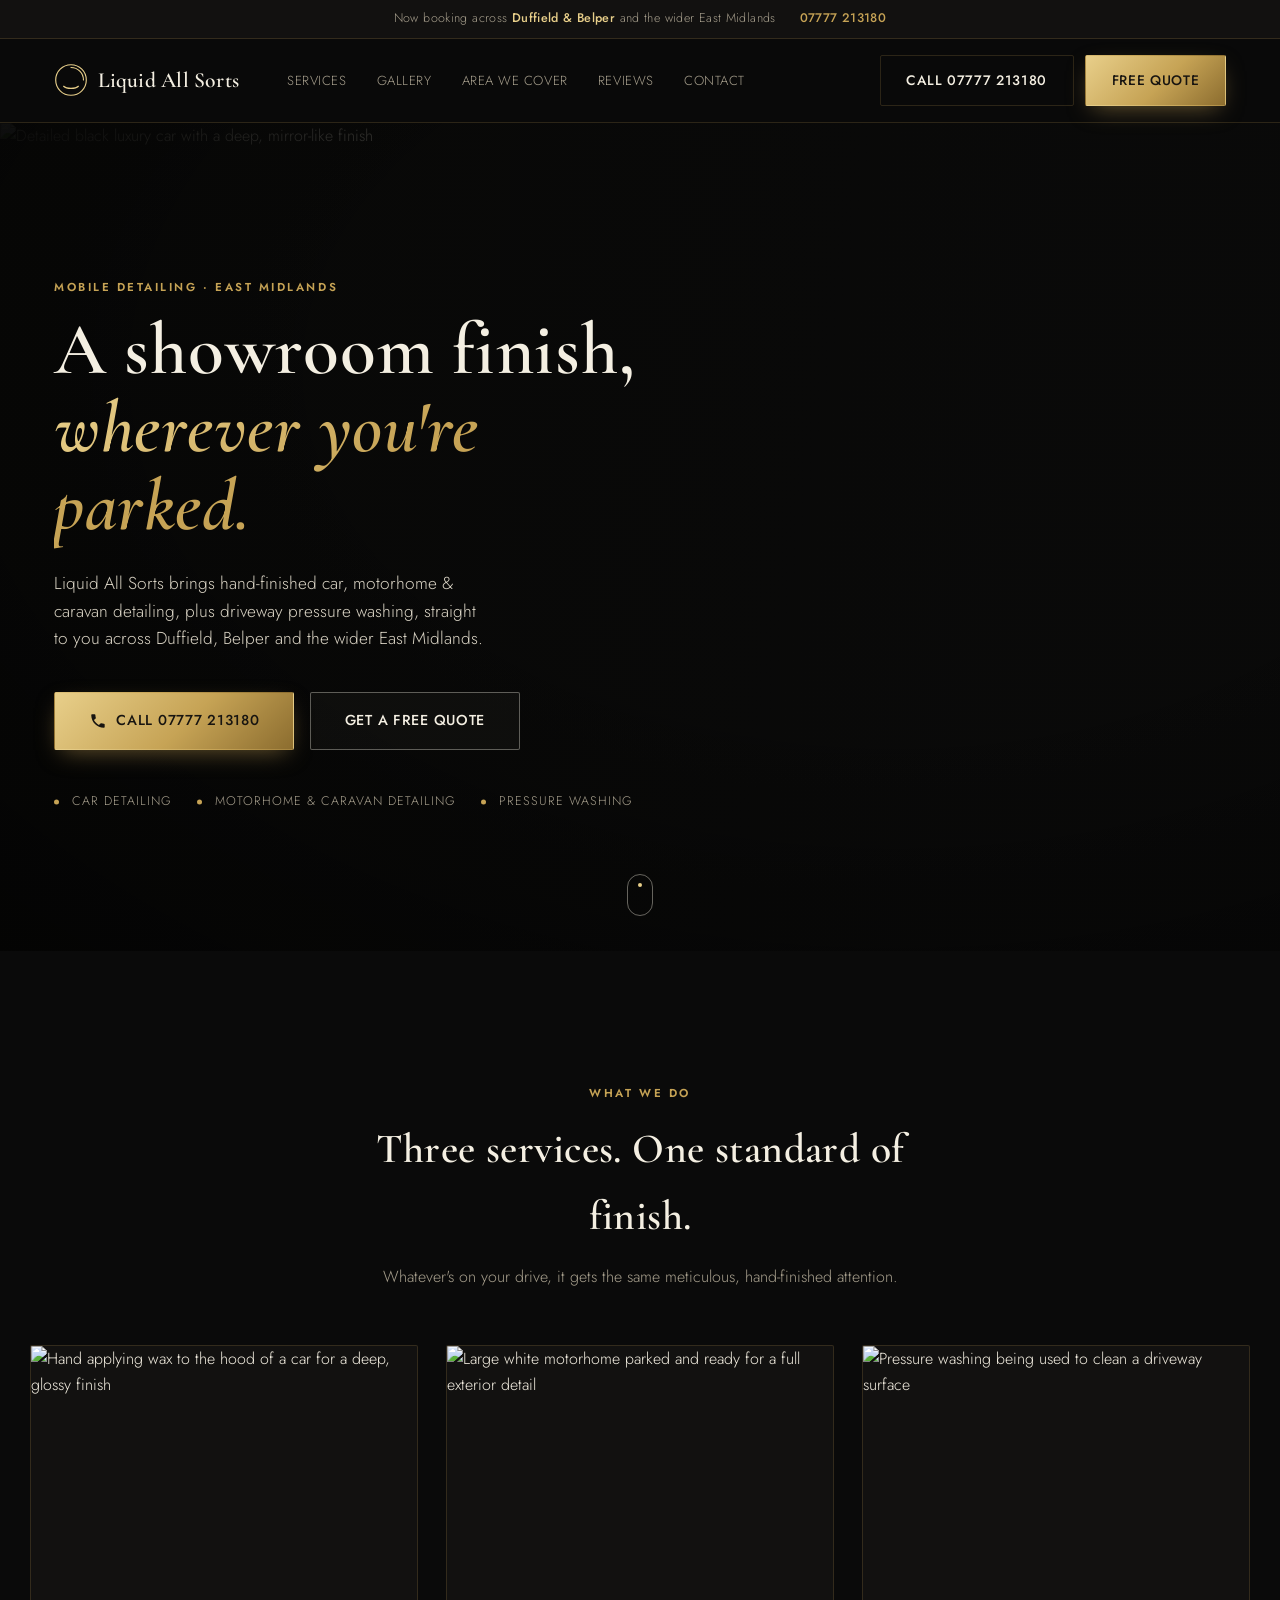
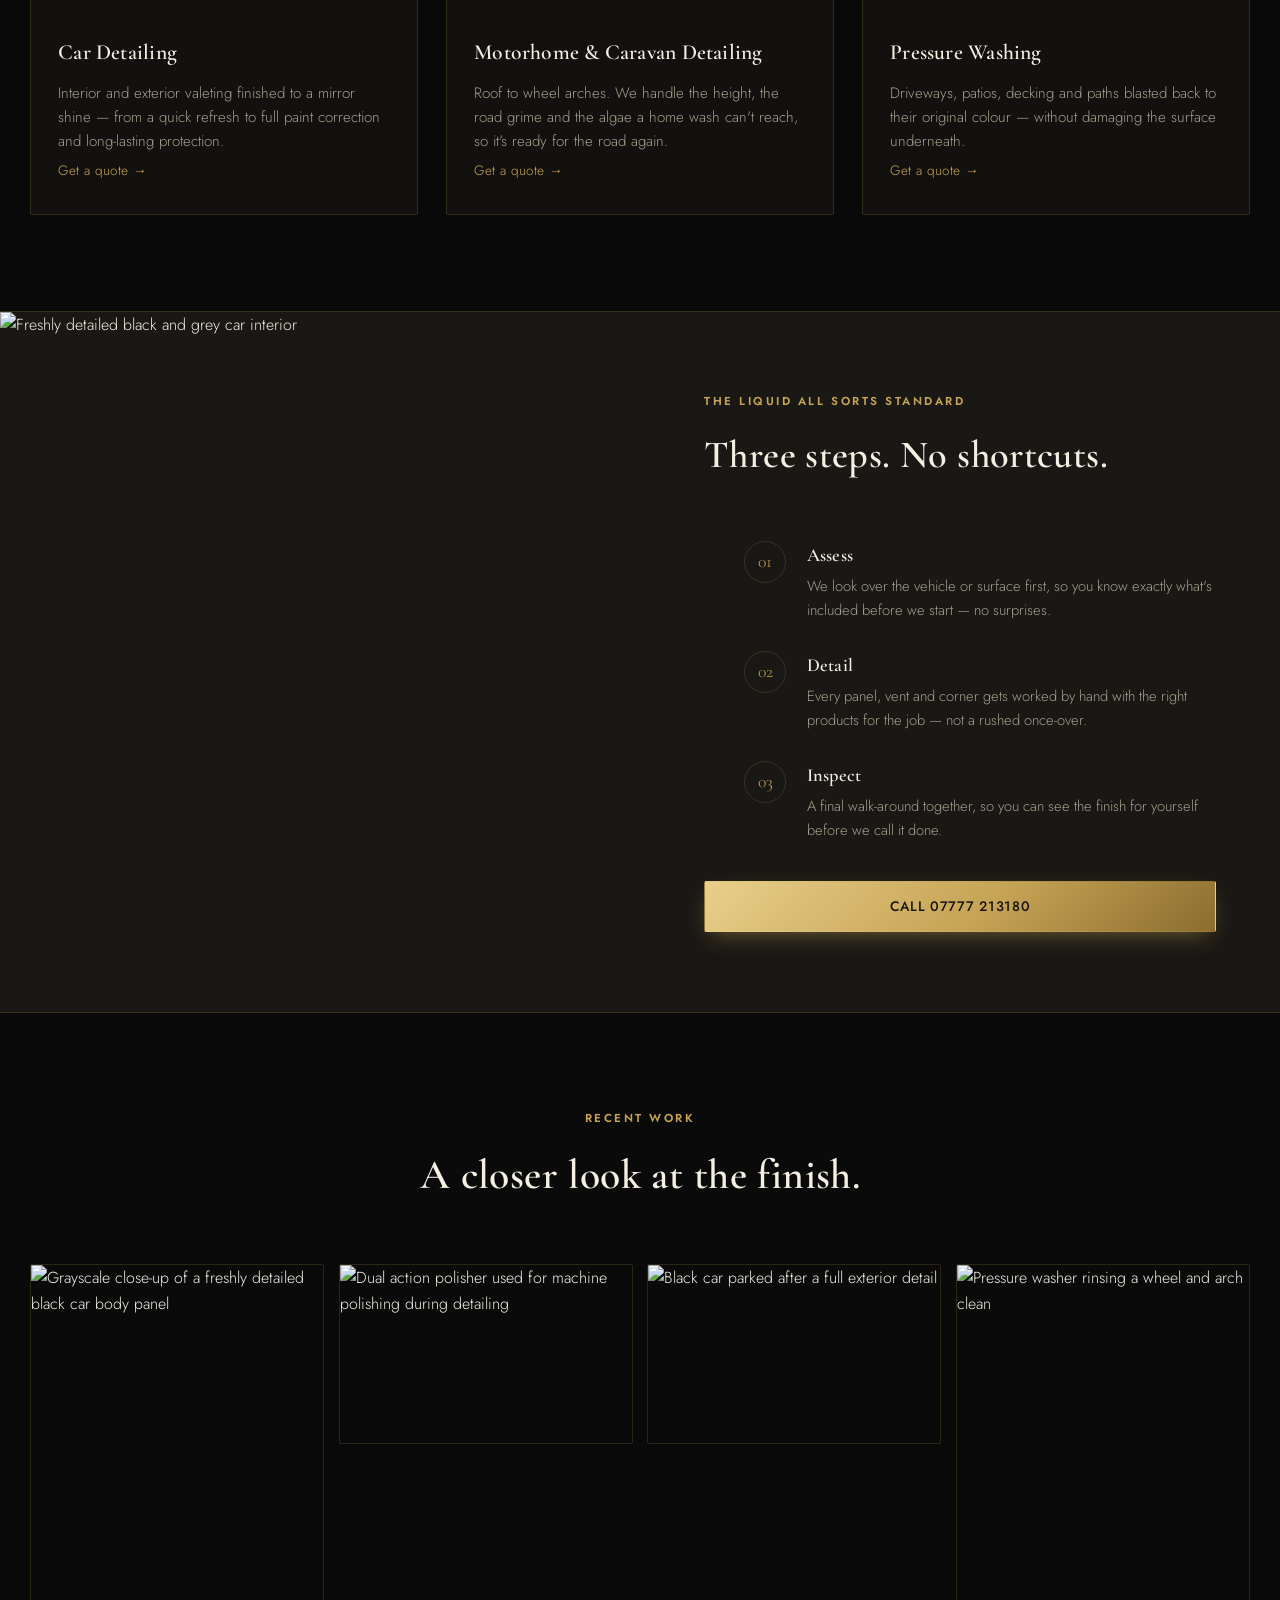
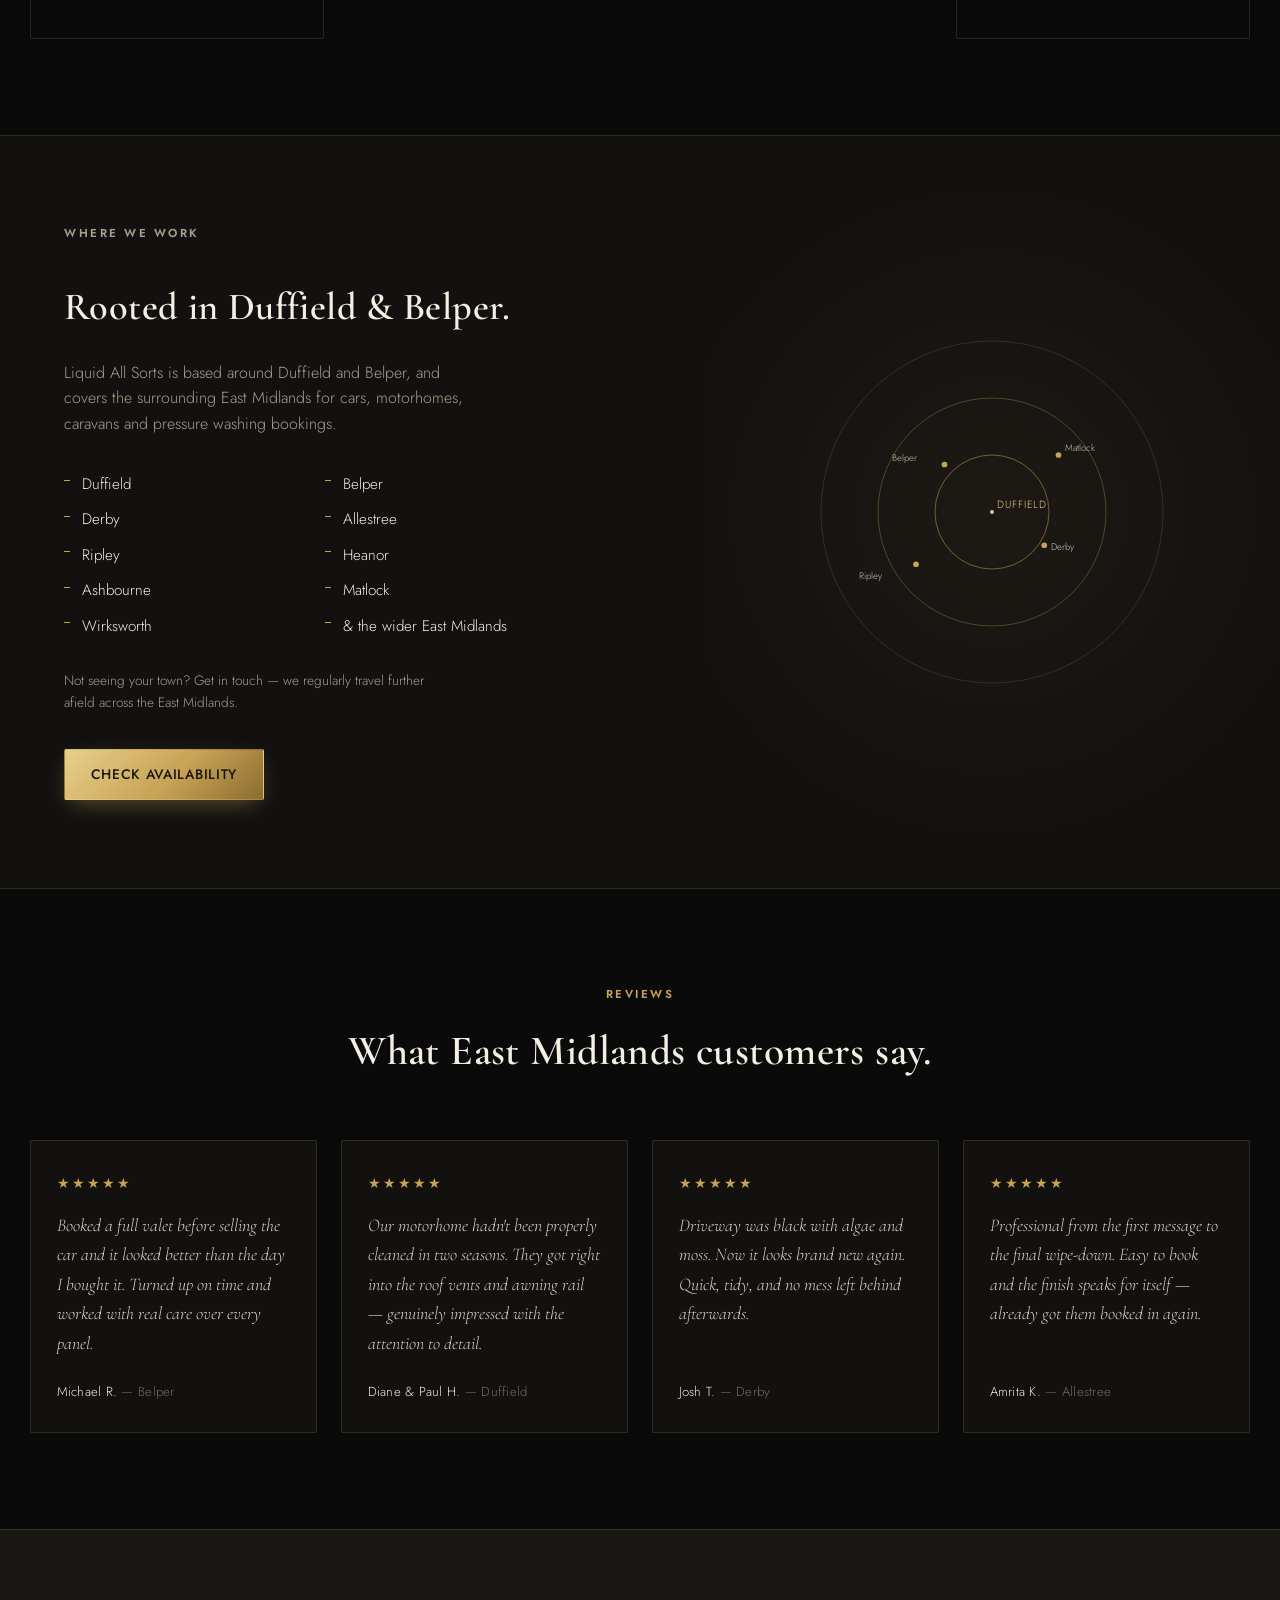
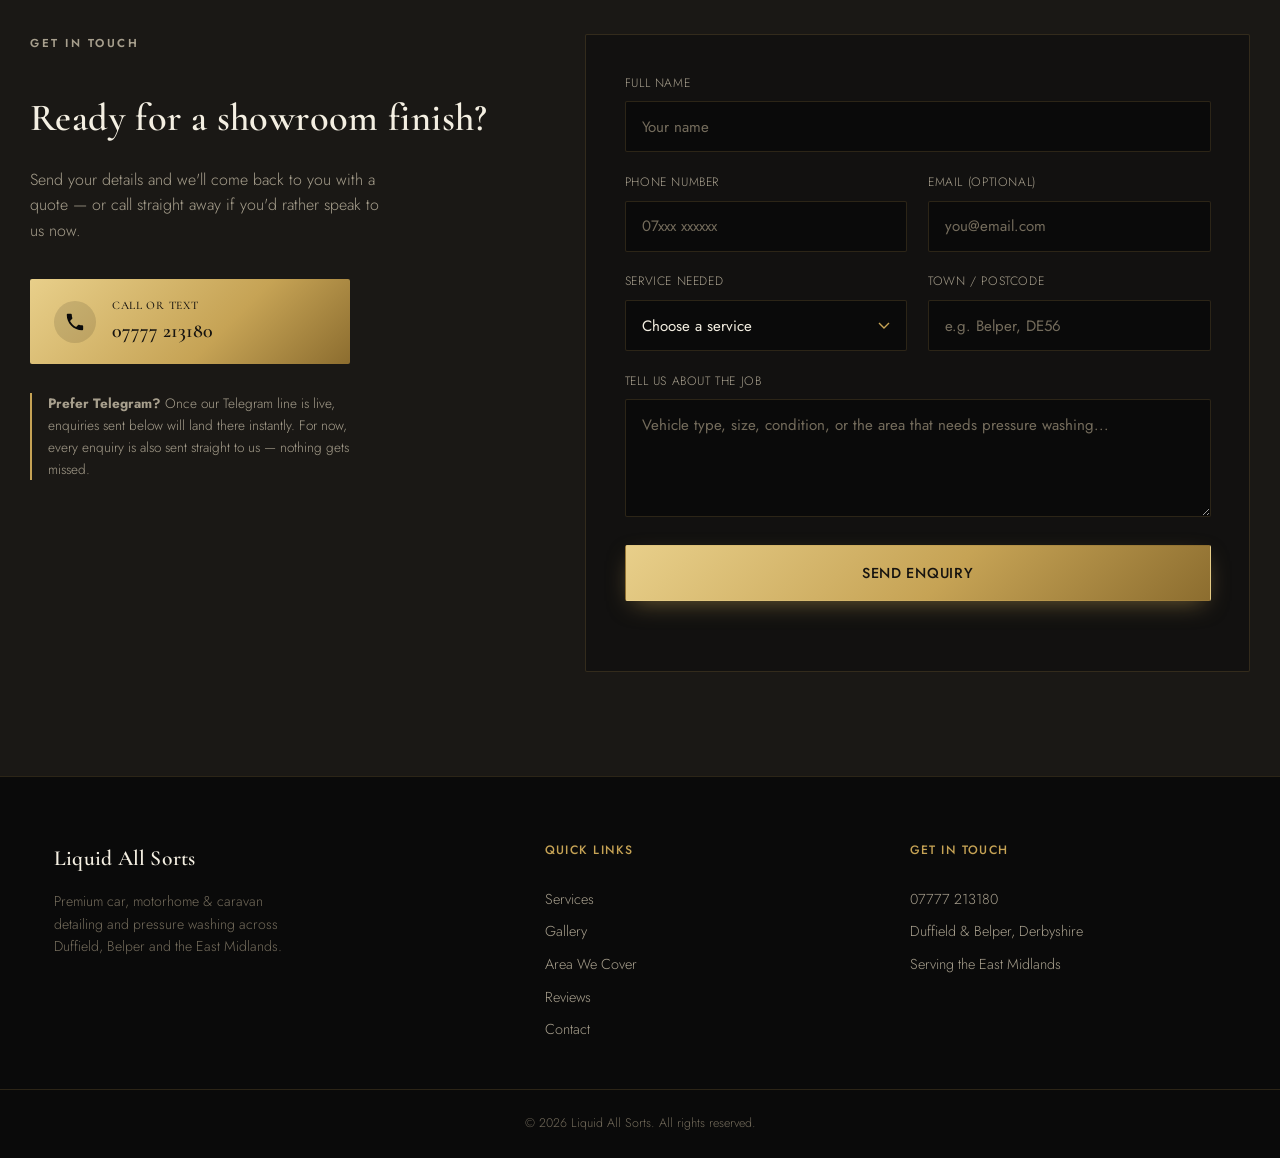
==== liquid-all-sorts/index.html @ d4215a3e "Initial site" ====
<!DOCTYPE html>
<html lang="en-GB">
<head>
<meta charset="UTF-8">
<meta name="viewport" content="width=device-width, initial-scale=1.0">
<title>Liquid All Sorts | Premium Car, Motorhome &amp; Caravan Detailing — East Midlands</title>
<meta name="description" content="Liquid All Sorts delivers premium car detailing, motorhome &amp; caravan valeting and pressure washing across Duffield, Belper and the East Midlands. Call 07777 213180 for a free quote.">
<link rel="icon" href="data:image/svg+xml,%3Csvg xmlns='http://www.w3.org/2000/svg' viewBox='0 0 100 100'%3E%3Ccircle cx='50' cy='50' r='46' fill='%230a0a0a' stroke='%23c6a355' stroke-width='4'/%3E%3Ctext x='50' y='66' font-size='54' text-anchor='middle' fill='%23c6a355' font-family='Georgia,serif'%3EL%3C/text%3E%3C/svg%3E">
<link rel="preconnect" href="https://fonts.googleapis.com">
<link rel="preconnect" href="https://fonts.gstatic.com" crossorigin>
<link href="https://fonts.googleapis.com/css2?family=Cormorant+Garamond:ital,wght@0,500;0,600;1,500;1,600&family=Jost:wght@300;400;500;600;700&display=swap" rel="stylesheet">
<link rel="stylesheet" href="css/styles.css">
</head>
<body>

<!-- ============ ANNOUNCEMENT BAR ============ -->
<div class="topbar">
  <p>Now booking across <strong>Duffield &amp; Belper</strong> and the wider East Midlands</p>
  <a href="tel:+447777213180" class="topbar__phone">07777 213180</a>
</div>

<!-- ============ HEADER ============ -->
<header class="site-header" id="top">
  <div class="site-header__inner">
    <a href="#top" class="logo">
      <span class="logo__mark" aria-hidden="true">
        <svg viewBox="0 0 60 60" fill="none" xmlns="http://www.w3.org/2000/svg">
          <circle cx="30" cy="30" r="27" stroke="url(#g1)" stroke-width="2"/>
          <path d="M30 8 A22 22 0 0 1 52 30" stroke="url(#g1)" stroke-width="2" stroke-linecap="round"/>
          <path d="M17 41 C22 46, 38 46, 43 41" stroke="url(#g1)" stroke-width="2" stroke-linecap="round"/>
          <defs>
            <linearGradient id="g1" x1="0" y1="0" x2="60" y2="60">
              <stop offset="0" stop-color="#e8cf8a"/>
              <stop offset="1" stop-color="#8c6d2f"/>
            </linearGradient>
          </defs>
        </svg>
      </span>
      <span class="logo__text">Liquid All Sorts</span>
    </a>

    <nav class="nav" id="nav">
      <a href="#services">Services</a>
      <a href="#gallery">Gallery</a>
      <a href="#area">Area We Cover</a>
      <a href="#reviews">Reviews</a>
      <a href="#contact">Contact</a>
    </nav>

    <div class="header-cta">
      <a href="tel:+447777213180" class="btn btn--ghost">Call 07777 213180</a>
      <a href="#contact" class="btn btn--gold">Free Quote</a>
    </div>

    <button class="nav-toggle" id="navToggle" aria-label="Toggle menu" aria-expanded="false">
      <span></span><span></span><span></span>
    </button>
  </div>
</header>

<!-- ============ HERO ============ -->
<section class="hero">
  <div class="hero__media">
    <img src="https://images.unsplash.com/photo-1554294314-80a5fb7e6bd5?auto=format&fit=crop&w=2000&q=80" alt="Detailed black luxury car with a deep, mirror-like finish" loading="eager">
    <div class="hero__scrim"></div>
    <div class="hero__vignette"></div>
  </div>

  <div class="hero__content">
    <p class="eyebrow">Mobile Detailing &middot; East Midlands</p>
    <h1 class="hero__title">A showroom finish,<br><em>wherever you're parked.</em></h1>
    <p class="hero__sub">Liquid All Sorts brings hand-finished car, motorhome &amp; caravan detailing, plus driveway pressure washing, straight to you across Duffield, Belper and the wider East Midlands.</p>
    <div class="hero__cta">
      <a href="tel:+447777213180" class="btn btn--gold btn--lg">
        <svg width="18" height="18" viewBox="0 0 24 24" fill="none" xmlns="http://www.w3.org/2000/svg"><path d="M6.6 10.8c1.4 2.8 3.8 5.1 6.6 6.6l2.2-2.2c.3-.3.7-.4 1-.2 1.1.4 2.3.6 3.5.6.6 0 1 .4 1 1V20c0 .6-.4 1-1 1C10.6 21 3 13.4 3 4c0-.6.4-1 1-1h3.5c.6 0 1 .4 1 1 0 1.2.2 2.4.6 3.5.1.4 0 .8-.2 1L6.6 10.8z" fill="currentColor"/></svg>
        Call 07777 213180
      </a>
      <a href="#contact" class="btn btn--outline btn--lg">Get a Free Quote</a>
    </div>
    <ul class="hero__services">
      <li>Car Detailing</li>
      <li>Motorhome &amp; Caravan Detailing</li>
      <li>Pressure Washing</li>
    </ul>
  </div>

  <a href="#services" class="scroll-cue" aria-label="Scroll to services">
    <span></span>
  </a>
</section>

<!-- ============ SIGNATURE SWIRL DIVIDER ============ -->
<div class="swirl-divider" aria-hidden="true">
  <svg viewBox="0 0 1200 40" preserveAspectRatio="none" xmlns="http://www.w3.org/2000/svg">
    <path d="M0 20 Q 150 0, 300 20 T 600 20 T 900 20 T 1200 20" stroke="url(#swirlGrad)" stroke-width="1" fill="none"/>
    <defs>
      <linearGradient id="swirlGrad" x1="0" y1="0" x2="1200" y2="0">
        <stop offset="0" stop-color="#c6a355" stop-opacity="0"/>
        <stop offset="0.5" stop-color="#c6a355" stop-opacity="0.8"/>
        <stop offset="1" stop-color="#c6a355" stop-opacity="0"/>
      </linearGradient>
    </defs>
  </svg>
</div>

<!-- ============ SERVICES ============ -->
<section class="services" id="services">
  <div class="section-head">
    <p class="eyebrow">What We Do</p>
    <h2>Three services. One standard of finish.</h2>
    <p class="section-head__sub">Whatever's on your drive, it gets the same meticulous, hand-finished attention.</p>
  </div>

  <div class="services__grid">

    <article class="service-card">
      <div class="service-card__media">
        <img src="https://images.unsplash.com/photo-1632823469850-2f77dd9c7f93?auto=format&fit=crop&w=1200&q=80" alt="Hand applying wax to the hood of a car for a deep, glossy finish">
      </div>
      <div class="service-card__body">
        <span class="service-card__icon" aria-hidden="true">
          <svg viewBox="0 0 40 40" fill="none"><circle cx="20" cy="20" r="17" stroke="#c6a355" stroke-width="1.4"/><path d="M20 8v6M20 26v6M8 20h6M26 20h6" stroke="#c6a355" stroke-width="1.4" stroke-linecap="round"/></svg>
        </span>
        <h3>Car Detailing</h3>
        <p>Interior and exterior valeting finished to a mirror shine — from a quick refresh to full paint correction and long-lasting protection.</p>
        <a href="#contact" class="text-link">Get a quote &rarr;</a>
      </div>
    </article>

    <article class="service-card">
      <div class="service-card__media">
        <img src="https://images.unsplash.com/photo-1513311068348-19c8fbdc0bb6?auto=format&fit=crop&w=1200&q=80" alt="Large white motorhome parked and ready for a full exterior detail">
      </div>
      <div class="service-card__body">
        <span class="service-card__icon" aria-hidden="true">
          <svg viewBox="0 0 40 40" fill="none"><rect x="6" y="14" width="28" height="14" rx="2" stroke="#c6a355" stroke-width="1.4"/><circle cx="13" cy="30" r="2.4" stroke="#c6a355" stroke-width="1.4"/><circle cx="27" cy="30" r="2.4" stroke="#c6a355" stroke-width="1.4"/></svg>
        </span>
        <h3>Motorhome &amp; Caravan Detailing</h3>
        <p>Roof to wheel arches. We handle the height, the road grime and the algae a home wash can't reach, so it's ready for the road again.</p>
        <a href="#contact" class="text-link">Get a quote &rarr;</a>
      </div>
    </article>

    <article class="service-card">
      <div class="service-card__media">
        <img src="https://images.unsplash.com/photo-1718152521364-b9655b8a7926?auto=format&fit=crop&w=1200&q=80" alt="Pressure washing being used to clean a driveway surface">
      </div>
      <div class="service-card__body">
        <span class="service-card__icon" aria-hidden="true">
          <svg viewBox="0 0 40 40" fill="none"><path d="M20 6c5 7 9 12 9 17a9 9 0 1 1-18 0c0-5 4-10 9-17z" stroke="#c6a355" stroke-width="1.4"/></svg>
        </span>
        <h3>Pressure Washing</h3>
        <p>Driveways, patios, decking and paths blasted back to their original colour — without damaging the surface underneath.</p>
        <a href="#contact" class="text-link">Get a quote &rarr;</a>
      </div>
    </article>

  </div>
</section>

<!-- ============ THE STANDARD (PROCESS) ============ -->
<section class="standard">
  <div class="standard__media">
    <img src="https://images.unsplash.com/photo-1605437241278-c1806d14a4d9?auto=format&fit=crop&w=1600&q=80" alt="Freshly detailed black and grey car interior">
  </div>
  <div class="standard__content">
    <p class="eyebrow">The Liquid All Sorts Standard</p>
    <h2>Three steps. No shortcuts.</h2>

    <ol class="standard__steps">
      <li>
        <span class="standard__num">01</span>
        <div>
          <h3>Assess</h3>
          <p>We look over the vehicle or surface first, so you know exactly what's included before we start — no surprises.</p>
        </div>
      </li>
      <li>
        <span class="standard__num">02</span>
        <div>
          <h3>Detail</h3>
          <p>Every panel, vent and corner gets worked by hand with the right products for the job — not a rushed once-over.</p>
        </div>
      </li>
      <li>
        <span class="standard__num">03</span>
        <div>
          <h3>Inspect</h3>
          <p>A final walk-around together, so you can see the finish for yourself before we call it done.</p>
        </div>
      </li>
    </ol>

    <a href="tel:+447777213180" class="btn btn--gold">Call 07777 213180</a>
  </div>
</section>

<!-- ============ GALLERY ============ -->
<section class="gallery" id="gallery">
  <div class="section-head section-head--light">
    <p class="eyebrow">Recent Work</p>
    <h2>A closer look at the finish.</h2>
  </div>

  <div class="gallery__grid">
    <div class="gallery__item gallery__item--tall">
      <img src="https://images.unsplash.com/photo-1520340356584-f9917d1eea6f?auto=format&fit=crop&w=1200&q=80" alt="Grayscale close-up of a freshly detailed black car body panel">
    </div>
    <div class="gallery__item">
      <img src="https://images.unsplash.com/photo-1620584898989-d39f7f9ed1b7?auto=format&fit=crop&w=1200&q=80" alt="Dual action polisher used for machine polishing during detailing">
    </div>
    <div class="gallery__item">
      <img src="https://images.unsplash.com/photo-1567808291548-fc3ee04dbcf0?auto=format&fit=crop&w=1200&q=80" alt="Black car parked after a full exterior detail">
    </div>
    <div class="gallery__item gallery__item--tall">
      <img src="https://images.unsplash.com/photo-1782235869433-6eee6d9d618b?auto=format&fit=crop&w=1200&q=80" alt="Pressure washer rinsing a wheel and arch clean">
    </div>
  </div>
</section>

<!-- ============ AREA WE COVER ============ -->
<section class="area" id="area">
  <div class="area__content">
    <p class="eyebrow">Where We Work</p>
    <h2>Rooted in Duffield &amp; Belper.</h2>
    <p>Liquid All Sorts is based around Duffield and Belper, and covers the surrounding East Midlands for cars, motorhomes, caravans and pressure washing bookings.</p>

    <ul class="area__list">
      <li>Duffield</li>
      <li>Belper</li>
      <li>Derby</li>
      <li>Allestree</li>
      <li>Ripley</li>
      <li>Heanor</li>
      <li>Ashbourne</li>
      <li>Matlock</li>
      <li>Wirksworth</li>
      <li>&amp; the wider East Midlands</li>
    </ul>

    <p class="area__note">Not seeing your town? Get in touch — we regularly travel further afield across the East Midlands.</p>
    <a href="#contact" class="btn btn--gold">Check availability</a>
  </div>
  <div class="area__map" aria-hidden="true">
    <svg viewBox="0 0 400 400" xmlns="http://www.w3.org/2000/svg">
      <circle cx="200" cy="200" r="2" fill="#e8cf8a"/>
      <circle cx="200" cy="200" r="60" stroke="#c6a355" stroke-width="1" fill="none" opacity="0.55"/>
      <circle cx="200" cy="200" r="120" stroke="#c6a355" stroke-width="1" fill="none" opacity="0.35"/>
      <circle cx="200" cy="200" r="180" stroke="#c6a355" stroke-width="1" fill="none" opacity="0.18"/>
      <text x="205" y="196" fill="#e8cf8a" font-family="Jost, sans-serif" font-size="11" letter-spacing="1">DUFFIELD</text>
      <circle cx="150" cy="150" r="3" fill="#c6a355"/>
      <text x="95" y="146" fill="#c9c2ae" font-family="Jost, sans-serif" font-size="10">Belper</text>
      <circle cx="255" cy="235" r="3" fill="#c6a355"/>
      <text x="262" y="240" fill="#c9c2ae" font-family="Jost, sans-serif" font-size="10">Derby</text>
      <circle cx="120" cy="255" r="3" fill="#c6a355"/>
      <text x="60" y="270" fill="#c9c2ae" font-family="Jost, sans-serif" font-size="10">Ripley</text>
      <circle cx="270" cy="140" r="3" fill="#c6a355"/>
      <text x="277" y="136" fill="#c9c2ae" font-family="Jost, sans-serif" font-size="10">Matlock</text>
    </svg>
  </div>
</section>

<!-- ============ TESTIMONIALS ============ -->
<section class="reviews" id="reviews">
  <div class="section-head">
    <p class="eyebrow">Reviews</p>
    <h2>What East Midlands customers say.</h2>
  </div>

  <div class="reviews__grid">
    <figure class="review-card">
      <div class="review-card__stars" aria-label="5 out of 5 stars">★★★★★</div>
      <blockquote>Booked a full valet before selling the car and it looked better than the day I bought it. Turned up on time and worked with real care over every panel.</blockquote>
      <figcaption>Michael R. <span>&mdash; Belper</span></figcaption>
    </figure>

    <figure class="review-card">
      <div class="review-card__stars" aria-label="5 out of 5 stars">★★★★★</div>
      <blockquote>Our motorhome hadn't been properly cleaned in two seasons. They got right into the roof vents and awning rail — genuinely impressed with the attention to detail.</blockquote>
      <figcaption>Diane &amp; Paul H. <span>&mdash; Duffield</span></figcaption>
    </figure>

    <figure class="review-card">
      <div class="review-card__stars" aria-label="5 out of 5 stars">★★★★★</div>
      <blockquote>Driveway was black with algae and moss. Now it looks brand new again. Quick, tidy, and no mess left behind afterwards.</blockquote>
      <figcaption>Josh T. <span>&mdash; Derby</span></figcaption>
    </figure>

    <figure class="review-card">
      <div class="review-card__stars" aria-label="5 out of 5 stars">★★★★★</div>
      <blockquote>Professional from the first message to the final wipe-down. Easy to book and the finish speaks for itself — already got them booked in again.</blockquote>
      <figcaption>Amrita K. <span>&mdash; Allestree</span></figcaption>
    </figure>
  </div>
</section>

<!-- ============ CONTACT / BOOKING ============ -->
<section class="contact" id="contact">
  <div class="contact__inner">

    <div class="contact__intro">
      <p class="eyebrow">Get In Touch</p>
      <h2>Ready for a showroom finish?</h2>
      <p>Send your details and we'll come back to you with a quote — or call straight away if you'd rather speak to us now.</p>

      <a href="tel:+447777213180" class="contact__call">
        <span class="contact__call-icon" aria-hidden="true">
          <svg width="22" height="22" viewBox="0 0 24 24" fill="none"><path d="M6.6 10.8c1.4 2.8 3.8 5.1 6.6 6.6l2.2-2.2c.3-.3.7-.4 1-.2 1.1.4 2.3.6 3.5.6.6 0 1 .4 1 1V20c0 .6-.4 1-1 1C10.6 21 3 13.4 3 4c0-.6.4-1 1-1h3.5c.6 0 1 .4 1 1 0 1.2.2 2.4.6 3.5.1.4 0 .8-.2 1L6.6 10.8z" fill="#0a0a0a"/></svg>
        </span>
        <span>
          <strong>Call or text</strong>
          07777 213180
        </span>
      </a>

      <div class="contact__note">
        <p><strong>Prefer Telegram?</strong> Once our Telegram line is live, enquiries sent below will land there instantly. For now, every enquiry is also sent straight to us — nothing gets missed.</p>
      </div>
    </div>

    <form class="contact__form" id="quoteForm" autocomplete="on">
      <div class="form-row">
        <label for="name">Full name</label>
        <input type="text" id="name" name="name" placeholder="Your name" required>
      </div>

      <div class="form-row form-row--split">
        <div>
          <label for="phone">Phone number</label>
          <input type="tel" id="phone" name="phone" placeholder="07xxx xxxxxx" required>
        </div>
        <div>
          <label for="email">Email (optional)</label>
          <input type="email" id="email" name="email" placeholder="you@email.com">
        </div>
      </div>

      <div class="form-row form-row--split">
        <div>
          <label for="service">Service needed</label>
          <select id="service" name="service" required>
            <option value="" disabled selected>Choose a service</option>
            <option>Car Detailing</option>
            <option>Motorhome Detailing</option>
            <option>Caravan Detailing</option>
            <option>Pressure Washing</option>
            <option>Not sure — advise me</option>
          </select>
        </div>
        <div>
          <label for="area-input">Town / postcode</label>
          <input type="text" id="area-input" name="area" placeholder="e.g. Belper, DE56">
        </div>
      </div>

      <div class="form-row">
        <label for="message">Tell us about the job</label>
        <textarea id="message" name="message" rows="4" placeholder="Vehicle type, size, condition, or the area that needs pressure washing..."></textarea>
      </div>

      <button type="submit" class="btn btn--gold btn--lg btn--block" id="submitBtn">Send Enquiry</button>

      <p class="form-status" id="formStatus" role="status" aria-live="polite"></p>
    </form>

  </div>
</section>

<!-- ============ FOOTER ============ -->
<footer class="site-footer">
  <div class="site-footer__inner">
    <div class="site-footer__brand">
      <span class="logo__text">Liquid All Sorts</span>
      <p>Premium car, motorhome &amp; caravan detailing and pressure washing across Duffield, Belper and the East Midlands.</p>
    </div>

    <div class="site-footer__col">
      <h4>Quick Links</h4>
      <a href="#services">Services</a>
      <a href="#gallery">Gallery</a>
      <a href="#area">Area We Cover</a>
      <a href="#reviews">Reviews</a>
      <a href="#contact">Contact</a>
    </div>

    <div class="site-footer__col">
      <h4>Get In Touch</h4>
      <a href="tel:+447777213180">07777 213180</a>
      <span>Duffield &amp; Belper, Derbyshire</span>
      <span>Serving the East Midlands</span>
    </div>
  </div>

  <div class="site-footer__bottom">
    <p>&copy; <span id="year"></span> Liquid All Sorts. All rights reserved.</p>
  </div>
</footer>

<a href="tel:+447777213180" class="mobile-call-bar">
  <svg width="18" height="18" viewBox="0 0 24 24" fill="none"><path d="M6.6 10.8c1.4 2.8 3.8 5.1 6.6 6.6l2.2-2.2c.3-.3.7-.4 1-.2 1.1.4 2.3.6 3.5.6.6 0 1 .4 1 1V20c0 .6-.4 1-1 1C10.6 21 3 13.4 3 4c0-.6.4-1 1-1h3.5c.6 0 1 .4 1 1 0 1.2.2 2.4.6 3.5.1.4 0 .8-.2 1L6.6 10.8z" fill="currentColor"/></svg>
  Call 07777 213180
</a>

<script src="js/main.js"></script>
</body>
</html>
---- liquid-all-sorts/css/styles.css ----
/* =========================================================
   Liquid All Sorts — Black & Gold Luxury Theme
   ========================================================= */

:root {
  /* Palette */
  --black:        #0a0a0a;
  --black-soft:   #121110;
  --charcoal:     #1a1815;
  --charcoal-2:   #221f1a;
  --line:         rgba(198, 163, 85, 0.18);

  --gold:         #c6a355;
  --gold-light:   #e8cf8a;
  --gold-deep:    #8c6d2f;

  --ivory:        #f4efe2;
  --muted:        #a79f8d;
  --muted-dim:    #746c5c;

  /* Type */
  --font-display: 'Cormorant Garamond', Georgia, serif;
  --font-body:    'Jost', 'Segoe UI', sans-serif;

  /* Layout */
  --max: 1220px;
  --radius: 2px;
  --ease: cubic-bezier(0.22, 1, 0.36, 1);
}

* { box-sizing: border-box; }
html { scroll-behavior: smooth; }

body {
  margin: 0;
  background: var(--black);
  color: var(--ivory);
  font-family: var(--font-body);
  font-weight: 300;
  line-height: 1.6;
  -webkit-font-smoothing: antialiased;
}

img { max-width: 100%; display: block; }
a { color: inherit; text-decoration: none; }
ul { list-style: none; margin: 0; padding: 0; }
h1, h2, h3, h4 {
  font-family: var(--font-display);
  font-weight: 600;
  color: var(--ivory);
  margin: 0;
  letter-spacing: 0.01em;
}
p { margin: 0; }

:focus-visible {
  outline: 2px solid var(--gold-light);
  outline-offset: 3px;
}

.eyebrow {
  font-family: var(--font-body);
  font-size: 0.72rem;
  font-weight: 600;
  letter-spacing: 0.22em;
  text-transform: uppercase;
  color: var(--gold);
  margin: 0 0 0.9rem;
}

/* =========================================================
   Buttons
   ========================================================= */
.btn {
  display: inline-flex;
  align-items: center;
  justify-content: center;
  gap: 0.6rem;
  padding: 0.85rem 1.6rem;
  font-family: var(--font-body);
  font-size: 0.86rem;
  font-weight: 500;
  letter-spacing: 0.05em;
  text-transform: uppercase;
  border-radius: var(--radius);
  border: 1px solid transparent;
  cursor: pointer;
  transition: transform 0.25s var(--ease), box-shadow 0.25s var(--ease), background 0.25s var(--ease), color 0.25s var(--ease);
  white-space: nowrap;
}
.btn--gold {
  background: linear-gradient(135deg, var(--gold-light), var(--gold) 55%, var(--gold-deep));
  color: #171410;
  box-shadow: 0 8px 24px -8px rgba(198, 163, 85, 0.55);
}
.btn--gold:hover { transform: translateY(-2px); box-shadow: 0 14px 30px -10px rgba(198, 163, 85, 0.7); }
.btn--outline {
  border-color: rgba(244, 239, 226, 0.35);
  color: var(--ivory);
  background: rgba(244, 239, 226, 0.03);
}
.btn--outline:hover { border-color: var(--gold-light); color: var(--gold-light); }
.btn--ghost {
  color: var(--ivory);
  border-color: var(--line);
}
.btn--ghost:hover { border-color: var(--gold); color: var(--gold-light); }
.btn--lg { padding: 1.05rem 2.1rem; font-size: 0.9rem; }
.btn--block { width: 100%; }

.text-link {
  display: inline-block;
  margin-top: 0.4rem;
  font-size: 0.85rem;
  letter-spacing: 0.03em;
  color: var(--gold);
  border-bottom: 1px solid transparent;
  transition: border-color 0.2s var(--ease), color 0.2s var(--ease);
}
.text-link:hover { color: var(--gold-light); border-color: var(--gold-light); }

/* =========================================================
   Top bar
   ========================================================= */
.topbar {
  background: var(--black-soft);
  border-bottom: 1px solid var(--line);
  color: var(--muted);
  font-size: 0.78rem;
  letter-spacing: 0.03em;
  display: flex;
  align-items: center;
  justify-content: center;
  gap: 1.5rem;
  padding: 0.55rem 1rem;
  text-align: center;
}
.topbar strong { color: var(--gold-light); font-weight: 500; }
.topbar__phone { color: var(--gold); font-weight: 500; }
.topbar__phone:hover { color: var(--gold-light); }

/* =========================================================
   Header
   ========================================================= */
.site-header {
  position: sticky;
  top: 0;
  z-index: 100;
  background: rgba(10, 10, 10, 0.82);
  backdrop-filter: blur(10px);
  border-bottom: 1px solid var(--line);
}
.site-header__inner {
  max-width: var(--max);
  margin: 0 auto;
  padding: 1rem 1.5rem;
  display: flex;
  align-items: center;
  gap: 2rem;
}
.logo { display: flex; align-items: center; gap: 0.6rem; }
.logo__mark { width: 34px; height: 34px; display: block; }
.logo__text {
  font-family: var(--font-display);
  font-size: 1.35rem;
  font-weight: 600;
  color: var(--ivory);
  letter-spacing: 0.01em;
}
.nav {
  display: flex;
  gap: 1.9rem;
  margin-left: 1rem;
  flex: 1;
}
.nav a {
  font-size: 0.82rem;
  letter-spacing: 0.04em;
  text-transform: uppercase;
  color: var(--muted);
  transition: color 0.2s var(--ease);
}
.nav a:hover { color: var(--gold-light); }
.header-cta { display: flex; gap: 0.7rem; }
.nav-toggle {
  display: none;
  flex-direction: column;
  justify-content: center;
  gap: 5px;
  width: 40px;
  height: 40px;
  background: none;
  border: 1px solid var(--line);
  border-radius: var(--radius);
  cursor: pointer;
  margin-left: auto;
}
.nav-toggle span {
  display: block;
  height: 1px;
  background: var(--gold-light);
  margin: 0 8px;
}

/* =========================================================
   Hero
   ========================================================= */
.hero {
  position: relative;
  min-height: 92vh;
  display: flex;
  align-items: center;
  overflow: hidden;
}
.hero__media { position: absolute; inset: 0; z-index: 0; }
.hero__media img {
  width: 100%; height: 100%; object-fit: cover;
  filter: saturate(0.92) contrast(1.05);
}
.hero__scrim {
  position: absolute; inset: 0;
  background: linear-gradient(100deg, rgba(8,8,7,0.94) 5%, rgba(8,8,7,0.72) 42%, rgba(8,8,7,0.35) 75%);
}
.hero__vignette {
  position: absolute; inset: 0;
  background: radial-gradient(ellipse at 70% 30%, transparent 40%, rgba(0,0,0,0.55) 100%);
}
.hero__content {
  position: relative;
  z-index: 1;
  max-width: var(--max);
  margin: 0 auto;
  padding: 6rem 1.5rem 5rem;
  width: 100%;
}
.hero__title {
  font-size: clamp(2.6rem, 6vw, 4.6rem);
  line-height: 1.06;
  max-width: 18ch;
  margin-bottom: 1.6rem;
}
.hero__title em {
  font-style: italic;
  background: linear-gradient(135deg, var(--gold-light), var(--gold) 60%);
  -webkit-background-clip: text;
  background-clip: text;
  color: transparent;
}
.hero__sub {
  font-size: 1.08rem;
  color: #d9d3c4;
  max-width: 44ch;
  margin-bottom: 2.4rem;
  font-weight: 300;
}
.hero__cta { display: flex; gap: 1rem; flex-wrap: wrap; margin-bottom: 2.6rem; }
.hero__services {
  display: flex;
  gap: 1.6rem;
  flex-wrap: wrap;
  font-size: 0.78rem;
  letter-spacing: 0.08em;
  text-transform: uppercase;
  color: var(--muted);
}
.hero__services li { position: relative; padding-left: 1.1rem; }
.hero__services li::before {
  content: '';
  position: absolute; left: 0; top: 50%;
  width: 5px; height: 5px;
  border-radius: 50%;
  background: var(--gold);
  transform: translateY(-50%);
}

.scroll-cue {
  position: absolute;
  bottom: 2.2rem; left: 50%;
  transform: translateX(-50%);
  width: 26px; height: 42px;
  border: 1px solid rgba(244,239,226,0.4);
  border-radius: 20px;
  z-index: 2;
}
.scroll-cue span {
  position: absolute; top: 8px; left: 50%;
  width: 4px; height: 4px;
  margin-left: -2px;
  background: var(--gold-light);
  border-radius: 50%;
  animation: scrollcue 1.8s infinite var(--ease);
}
@keyframes scrollcue {
  0% { opacity: 1; transform: translateY(0); }
  70% { opacity: 0; transform: translateY(14px); }
  100% { opacity: 0; transform: translateY(14px); }
}

/* =========================================================
   Signature swirl divider
   ========================================================= */
.swirl-divider { line-height: 0; background: var(--black); padding: 0.4rem 0; }
.swirl-divider svg { width: 100%; height: 24px; display: block; }

/* =========================================================
   Section head
   ========================================================= */
.section-head {
  max-width: 640px;
  margin: 0 auto 3.5rem;
  padding: 0 1.5rem;
  text-align: center;
}
.section-head h2 { font-size: clamp(1.9rem, 3.4vw, 2.6rem); margin-bottom: 0.9rem; }
.section-head__sub { color: var(--muted); font-size: 1rem; }

/* =========================================================
   Services
   ========================================================= */
.services { padding: 6rem 1.5rem; background: var(--black); }
.services__grid {
  max-width: var(--max);
  margin: 0 auto;
  display: grid;
  grid-template-columns: repeat(3, 1fr);
  gap: 1.75rem;
}
.service-card {
  background: var(--black-soft);
  border: 1px solid var(--line);
  border-radius: var(--radius);
  overflow: hidden;
  transition: transform 0.35s var(--ease), border-color 0.35s var(--ease);
}
.service-card:hover { transform: translateY(-6px); border-color: var(--gold); }
.service-card__media { height: 220px; overflow: hidden; }
.service-card__media img { width: 100%; height: 100%; object-fit: cover; transition: transform 0.6s var(--ease); }
.service-card:hover .service-card__media img { transform: scale(1.06); }
.service-card__body { padding: 1.8rem 1.7rem 2rem; }
.service-card__icon { display: inline-block; margin-bottom: 0.9rem; }
.service-card__body h3 { font-size: 1.35rem; margin-bottom: 0.7rem; }
.service-card__body p { color: var(--muted); font-size: 0.94rem; }

/* =========================================================
   Standard / process
   ========================================================= */
.standard {
  display: grid;
  grid-template-columns: 1fr 1fr;
  background: var(--charcoal);
  border-top: 1px solid var(--line);
  border-bottom: 1px solid var(--line);
}
.standard__media { min-height: 480px; overflow: hidden; }
.standard__media img { width: 100%; height: 100%; object-fit: cover; }
.standard__content { padding: 5rem 4rem; display: flex; flex-direction: column; justify-content: center; }
.standard__content h2 { font-size: clamp(1.9rem, 3vw, 2.4rem); margin-bottom: 2.4rem; }
.standard__steps { display: flex; flex-direction: column; gap: 1.8rem; margin-bottom: 2.4rem; }
.standard__steps li { display: flex; gap: 1.3rem; align-items: flex-start; }
.standard__num {
  font-family: var(--font-display);
  font-size: 1.1rem;
  color: var(--gold);
  border: 1px solid var(--line);
  border-radius: 50%;
  width: 42px; height: 42px;
  display: flex; align-items: center; justify-content: center;
  flex-shrink: 0;
}
.standard__steps h3 { font-size: 1.15rem; margin-bottom: 0.3rem; }
.standard__steps p { color: var(--muted); font-size: 0.92rem; }

/* =========================================================
   Gallery
   ========================================================= */
.gallery { padding: 6rem 1.5rem; background: var(--black); }
.section-head--light .section-head__sub { color: var(--muted); }
.gallery__grid {
  max-width: var(--max);
  margin: 0 auto;
  display: grid;
  grid-template-columns: repeat(4, 1fr);
  grid-auto-rows: 180px;
  gap: 0.9rem;
}
.gallery__item { overflow: hidden; border-radius: var(--radius); border: 1px solid var(--line); }
.gallery__item--tall { grid-row: span 2; }
.gallery__item img {
  width: 100%; height: 100%; object-fit: cover;
  transition: transform 0.6s var(--ease), filter 0.4s var(--ease);
  filter: grayscale(0.15);
}
.gallery__item:hover img { transform: scale(1.08); filter: grayscale(0); }

/* =========================================================
   Area we cover
   ========================================================= */
.area {
  display: grid;
  grid-template-columns: 1.1fr 0.9fr;
  background: var(--black-soft);
  border-top: 1px solid var(--line);
  border-bottom: 1px solid var(--line);
}
.area__content { padding: 5.5rem 4rem; }
.area__content h2 { font-size: clamp(1.9rem, 3vw, 2.4rem); margin-bottom: 1.3rem; }
.area__content > p { color: var(--muted); max-width: 46ch; margin-bottom: 2.2rem; }
.area__list {
  display: grid;
  grid-template-columns: repeat(2, auto);
  gap: 0.7rem 2.5rem;
  margin-bottom: 2rem;
}
.area__list li {
  font-size: 0.95rem;
  padding-left: 1.1rem;
  position: relative;
  color: var(--ivory);
}
.area__list li::before {
  content: '';
  position: absolute; left: 0; top: 0.55em;
  width: 6px; height: 1px;
  background: var(--gold);
}
.area__note { color: var(--muted-dim); font-size: 0.85rem; margin-bottom: 1.6rem; max-width: 40ch; }
.area__map {
  display: flex; align-items: center; justify-content: center;
  background: radial-gradient(circle at center, rgba(198,163,85,0.06), transparent 70%);
  padding: 2rem;
}
.area__map svg { width: 100%; max-width: 380px; }

/* =========================================================
   Reviews
   ========================================================= */
.reviews { padding: 6rem 1.5rem; background: var(--black); }
.reviews__grid {
  max-width: var(--max);
  margin: 0 auto;
  display: grid;
  grid-template-columns: repeat(4, 1fr);
  gap: 1.5rem;
}
.review-card {
  background: var(--black-soft);
  border: 1px solid var(--line);
  border-radius: var(--radius);
  padding: 1.9rem 1.6rem;
  margin: 0;
  display: flex;
  flex-direction: column;
}
.review-card__stars { color: var(--gold); letter-spacing: 0.15em; font-size: 0.9rem; margin-bottom: 1rem; }
.review-card blockquote {
  margin: 0 0 1.4rem;
  font-size: 0.92rem;
  color: #d9d3c4;
  line-height: 1.65;
  font-style: italic;
  font-family: var(--font-display);
  font-size: 1.12rem;
}
.review-card figcaption { margin-top: auto; font-size: 0.82rem; color: var(--ivory); letter-spacing: 0.02em; }
.review-card figcaption span { color: var(--muted-dim); }

/* =========================================================
   Contact
   ========================================================= */
.contact { padding: 6.5rem 1.5rem; background: var(--charcoal); border-top: 1px solid var(--line); }
.contact__inner {
  max-width: var(--max);
  margin: 0 auto;
  display: grid;
  grid-template-columns: 0.85fr 1.15fr;
  gap: 4rem;
}
.contact__intro h2 { font-size: clamp(1.9rem, 3vw, 2.5rem); margin-bottom: 1.1rem; }
.contact__intro > p { color: var(--muted); max-width: 40ch; margin-bottom: 2.2rem; }
.contact__call {
  display: flex;
  align-items: center;
  gap: 1rem;
  background: linear-gradient(135deg, var(--gold-light), var(--gold) 60%, var(--gold-deep));
  color: #171410;
  padding: 1.1rem 1.5rem;
  border-radius: var(--radius);
  margin-bottom: 1.8rem;
  max-width: 320px;
  transition: transform 0.25s var(--ease);
}
.contact__call:hover { transform: translateY(-2px); }
.contact__call-icon {
  width: 42px; height: 42px;
  background: rgba(10,10,10,0.12);
  border-radius: 50%;
  display: flex; align-items: center; justify-content: center;
  flex-shrink: 0;
}
.contact__call strong { display: block; font-size: 0.72rem; text-transform: uppercase; letter-spacing: 0.06em; font-weight: 500; }
.contact__call span:last-child { font-family: var(--font-display); font-size: 1.25rem; font-weight: 600; }
.contact__note {
  border-left: 2px solid var(--gold);
  padding-left: 1rem;
  font-size: 0.85rem;
  color: var(--muted);
  max-width: 40ch;
}

.contact__form {
  background: var(--black-soft);
  border: 1px solid var(--line);
  border-radius: var(--radius);
  padding: 2.4rem;
}
.form-row { margin-bottom: 1.3rem; }
.form-row--split { display: grid; grid-template-columns: 1fr 1fr; gap: 1.3rem; margin-bottom: 1.3rem; }
.form-row--split > div { margin-bottom: 0; }
label {
  display: block;
  font-size: 0.76rem;
  letter-spacing: 0.05em;
  text-transform: uppercase;
  color: var(--muted);
  margin-bottom: 0.5rem;
}
input, select, textarea {
  width: 100%;
  background: var(--black);
  border: 1px solid var(--line);
  border-radius: var(--radius);
  padding: 0.85rem 1rem;
  color: var(--ivory);
  font-family: var(--font-body);
  font-size: 0.94rem;
  transition: border-color 0.2s var(--ease);
}
input::placeholder, textarea::placeholder { color: var(--muted-dim); }
input:focus, select:focus, textarea:focus { border-color: var(--gold); outline: none; }
select {
  appearance: none;
  background-image: url("data:image/svg+xml,%3Csvg xmlns='http://www.w3.org/2000/svg' width='12' height='8' viewBox='0 0 12 8'%3E%3Cpath d='M1 1l5 5 5-5' stroke='%23c6a355' stroke-width='1.4' fill='none'/%3E%3C/svg%3E");
  background-repeat: no-repeat;
  background-position: right 1rem center;
}
textarea { resize: vertical; min-height: 100px; }
.form-status { margin-top: 1rem; font-size: 0.85rem; min-height: 1.2em; }
.form-status.is-success { color: #9ad3a0; }
.form-status.is-error { color: #e0968a; }

/* =========================================================
   Footer
   ========================================================= */
.site-footer { background: var(--black); border-top: 1px solid var(--line); padding-top: 4rem; }
.site-footer__inner {
  max-width: var(--max);
  margin: 0 auto;
  padding: 0 1.5rem 3rem;
  display: grid;
  grid-template-columns: 1.4fr 1fr 1fr;
  gap: 3rem;
}
.site-footer__brand p { color: var(--muted-dim); font-size: 0.88rem; margin-top: 0.9rem; max-width: 32ch; }
.site-footer__col h4 {
  font-family: var(--font-body);
  font-size: 0.76rem;
  letter-spacing: 0.1em;
  text-transform: uppercase;
  color: var(--gold);
  font-weight: 500;
  margin-bottom: 1.1rem;
}
.site-footer__col { display: flex; flex-direction: column; gap: 0.6rem; }
.site-footer__col a, .site-footer__col span { color: var(--muted); font-size: 0.9rem; }
.site-footer__col a:hover { color: var(--gold-light); }
.site-footer__bottom {
  border-top: 1px solid var(--line);
  text-align: center;
  padding: 1.5rem;
  color: var(--muted-dim);
  font-size: 0.78rem;
}

/* =========================================================
   Mobile sticky call bar
   ========================================================= */
.mobile-call-bar {
  display: none;
  position: fixed;
  bottom: 0; left: 0; right: 0;
  z-index: 200;
  background: linear-gradient(135deg, var(--gold-light), var(--gold) 60%, var(--gold-deep));
  color: #171410;
  text-align: center;
  padding: 0.95rem;
  font-weight: 600;
  letter-spacing: 0.04em;
  text-transform: uppercase;
  font-size: 0.86rem;
  align-items: center;
  justify-content: center;
  gap: 0.6rem;
  box-shadow: 0 -6px 20px rgba(0,0,0,0.4);
}

/* =========================================================
   Responsive
   ========================================================= */
@media (max-width: 980px) {
  .nav, .header-cta { display: none; }
  .nav-toggle { display: flex; }

  body.nav-open .nav {
    display: flex;
    position: absolute;
    top: 100%;
    left: 0;
    right: 0;
    flex-direction: column;
    background: var(--black-soft);
    border-bottom: 1px solid var(--line);
    padding: 1.5rem;
    margin: 0;
    gap: 0;
  }
  body.nav-open .nav a { padding: 0.7rem 0; font-size: 0.95rem; border-bottom: 1px solid var(--line); }
  body.nav-open .nav a:last-child { border-bottom: none; }

  .services__grid { grid-template-columns: 1fr; }
  .standard, .area, .contact__inner { grid-template-columns: 1fr; }
  .standard__media { min-height: 320px; order: -1; }
  .standard__content, .area__content { padding: 3.5rem 1.75rem; }
  .gallery__grid { grid-template-columns: repeat(2, 1fr); }
  .reviews__grid { grid-template-columns: repeat(2, 1fr); }
  .contact { padding: 4.5rem 1.25rem 7rem; }
  .mobile-call-bar { display: flex; }
  body { padding-bottom: 0; }
}

@media (max-width: 620px) {
  .topbar { flex-direction: column; gap: 0.2rem; padding: 0.7rem 1rem; }
  .hero { min-height: 100vh; }
  .hero__content { padding: 7rem 1.25rem 4rem; }
  .hero__cta { flex-direction: column; align-items: stretch; }
  .form-row--split { grid-template-columns: 1fr; }
  .gallery__grid { grid-template-columns: 1fr 1fr; grid-auto-rows: 140px; }
  .reviews__grid { grid-template-columns: 1fr; }
  .site-footer__inner { grid-template-columns: 1fr; gap: 2.2rem; }
  .area__list { grid-template-columns: 1fr 1fr; }
}
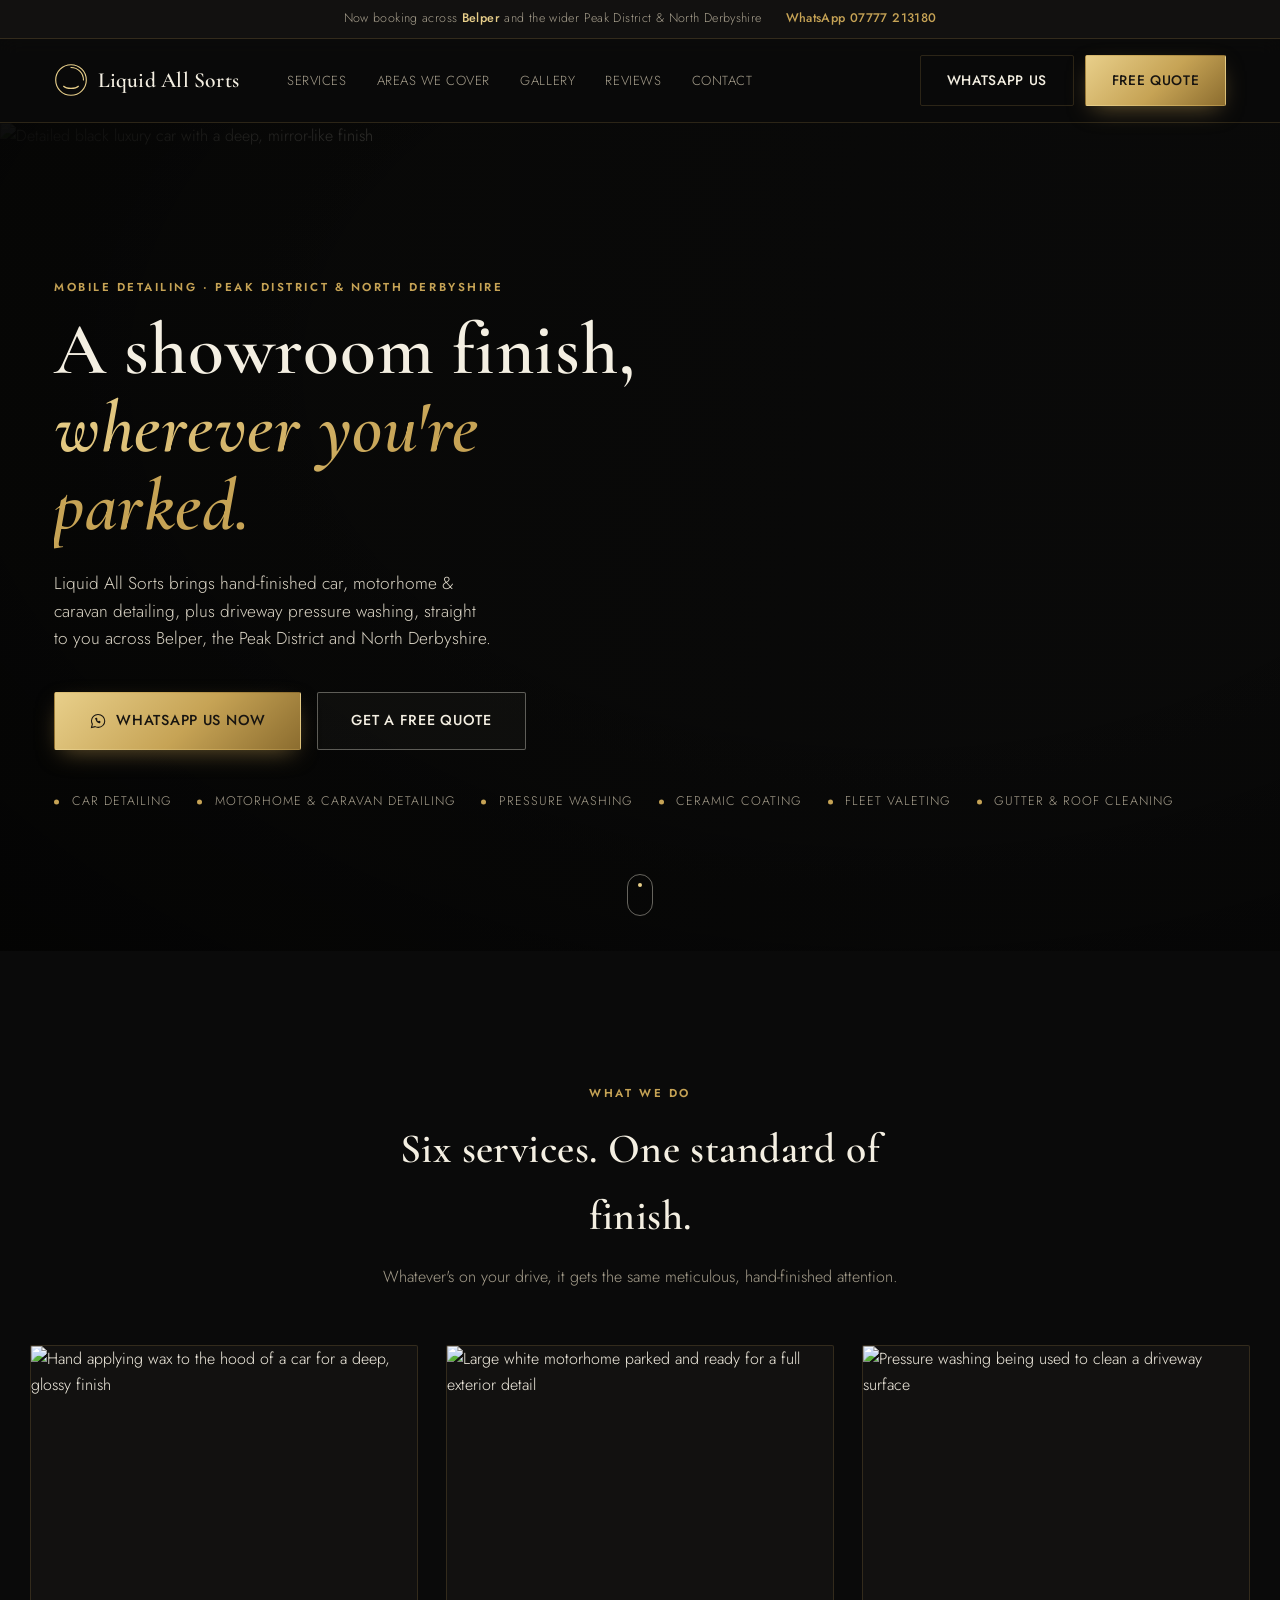
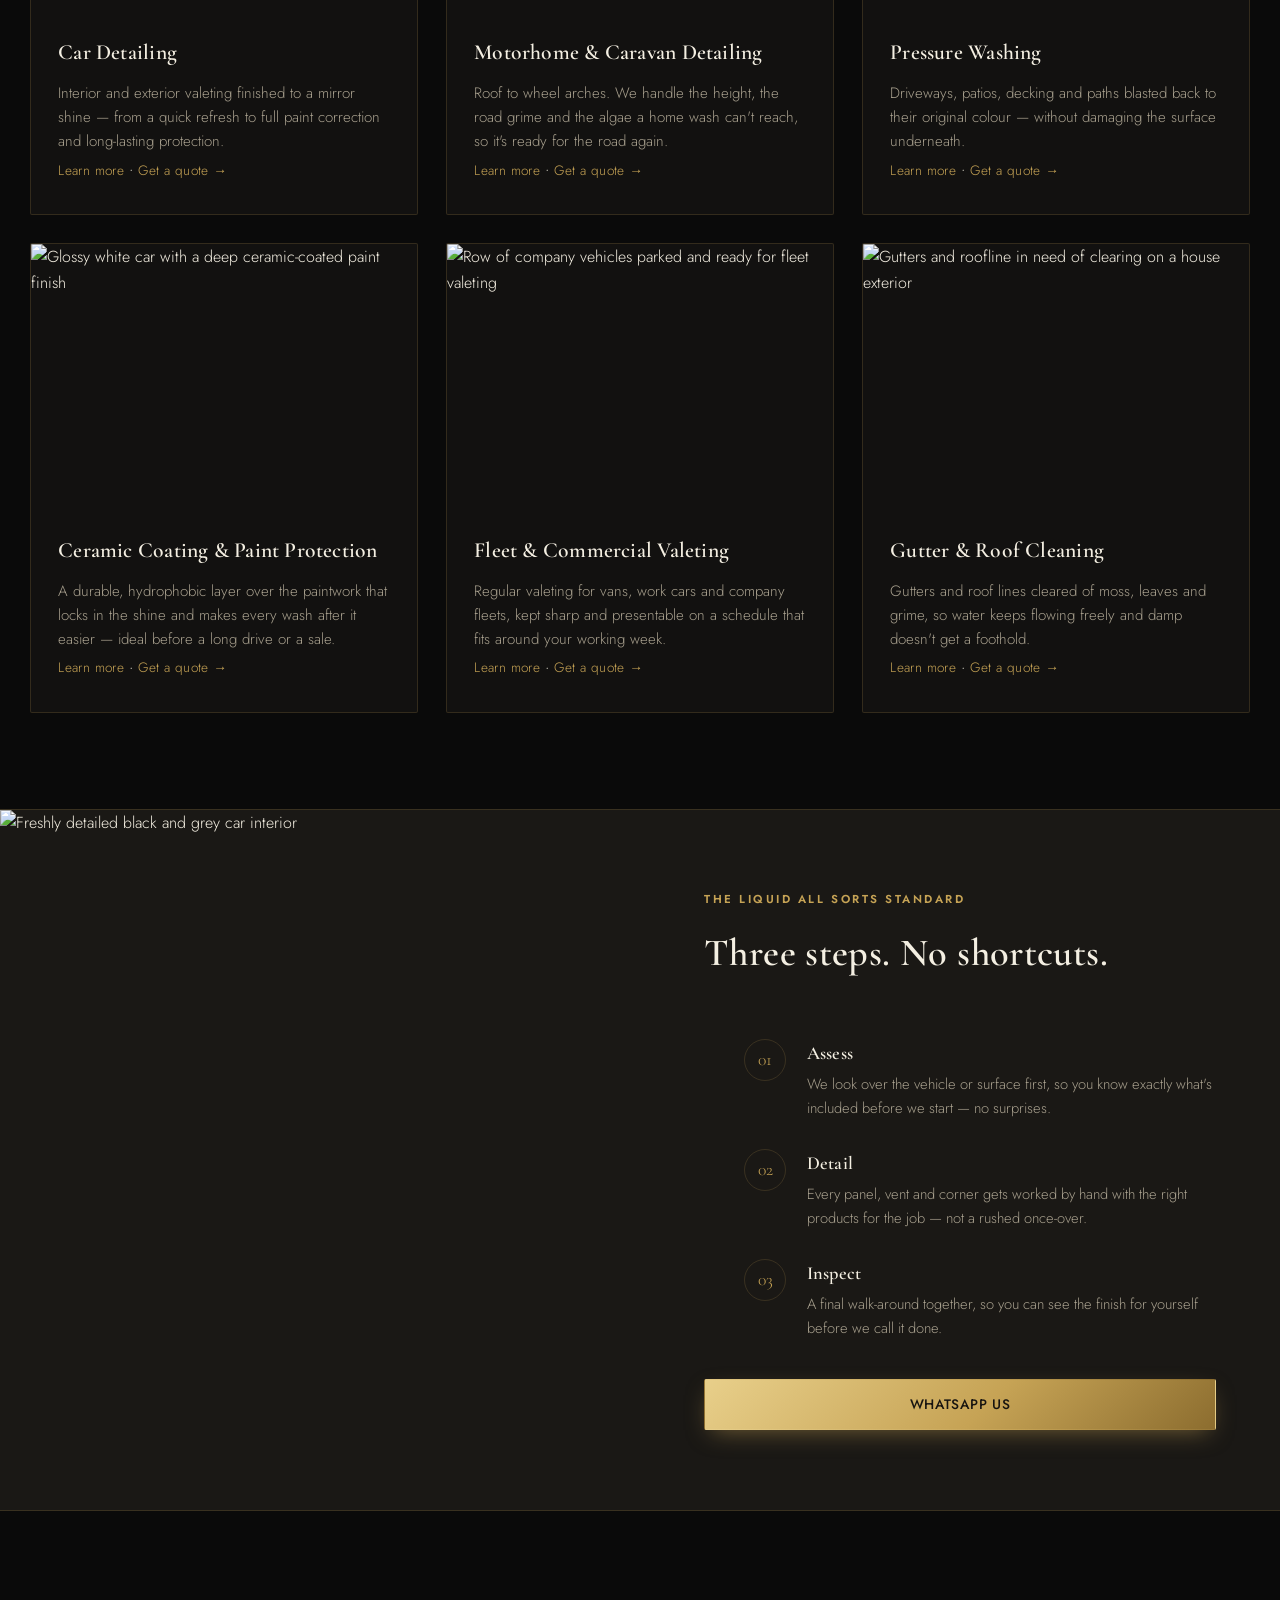
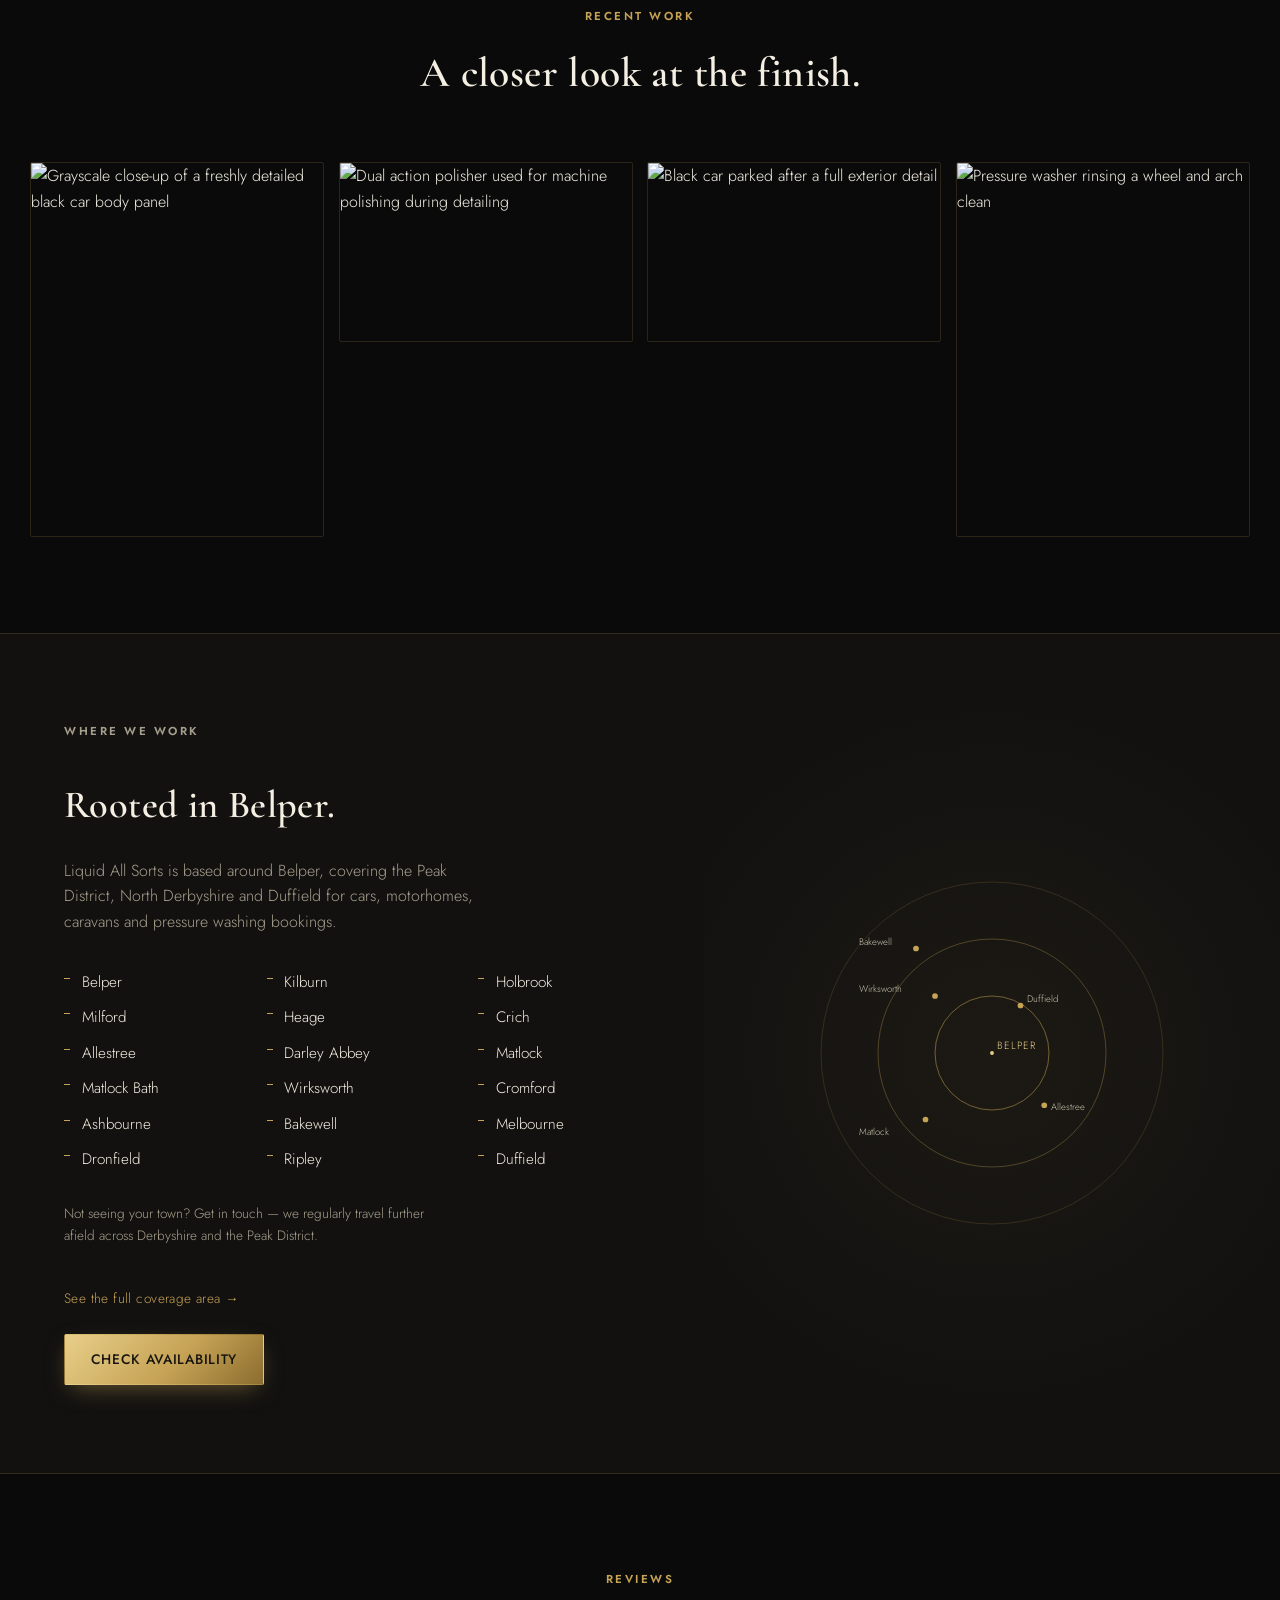
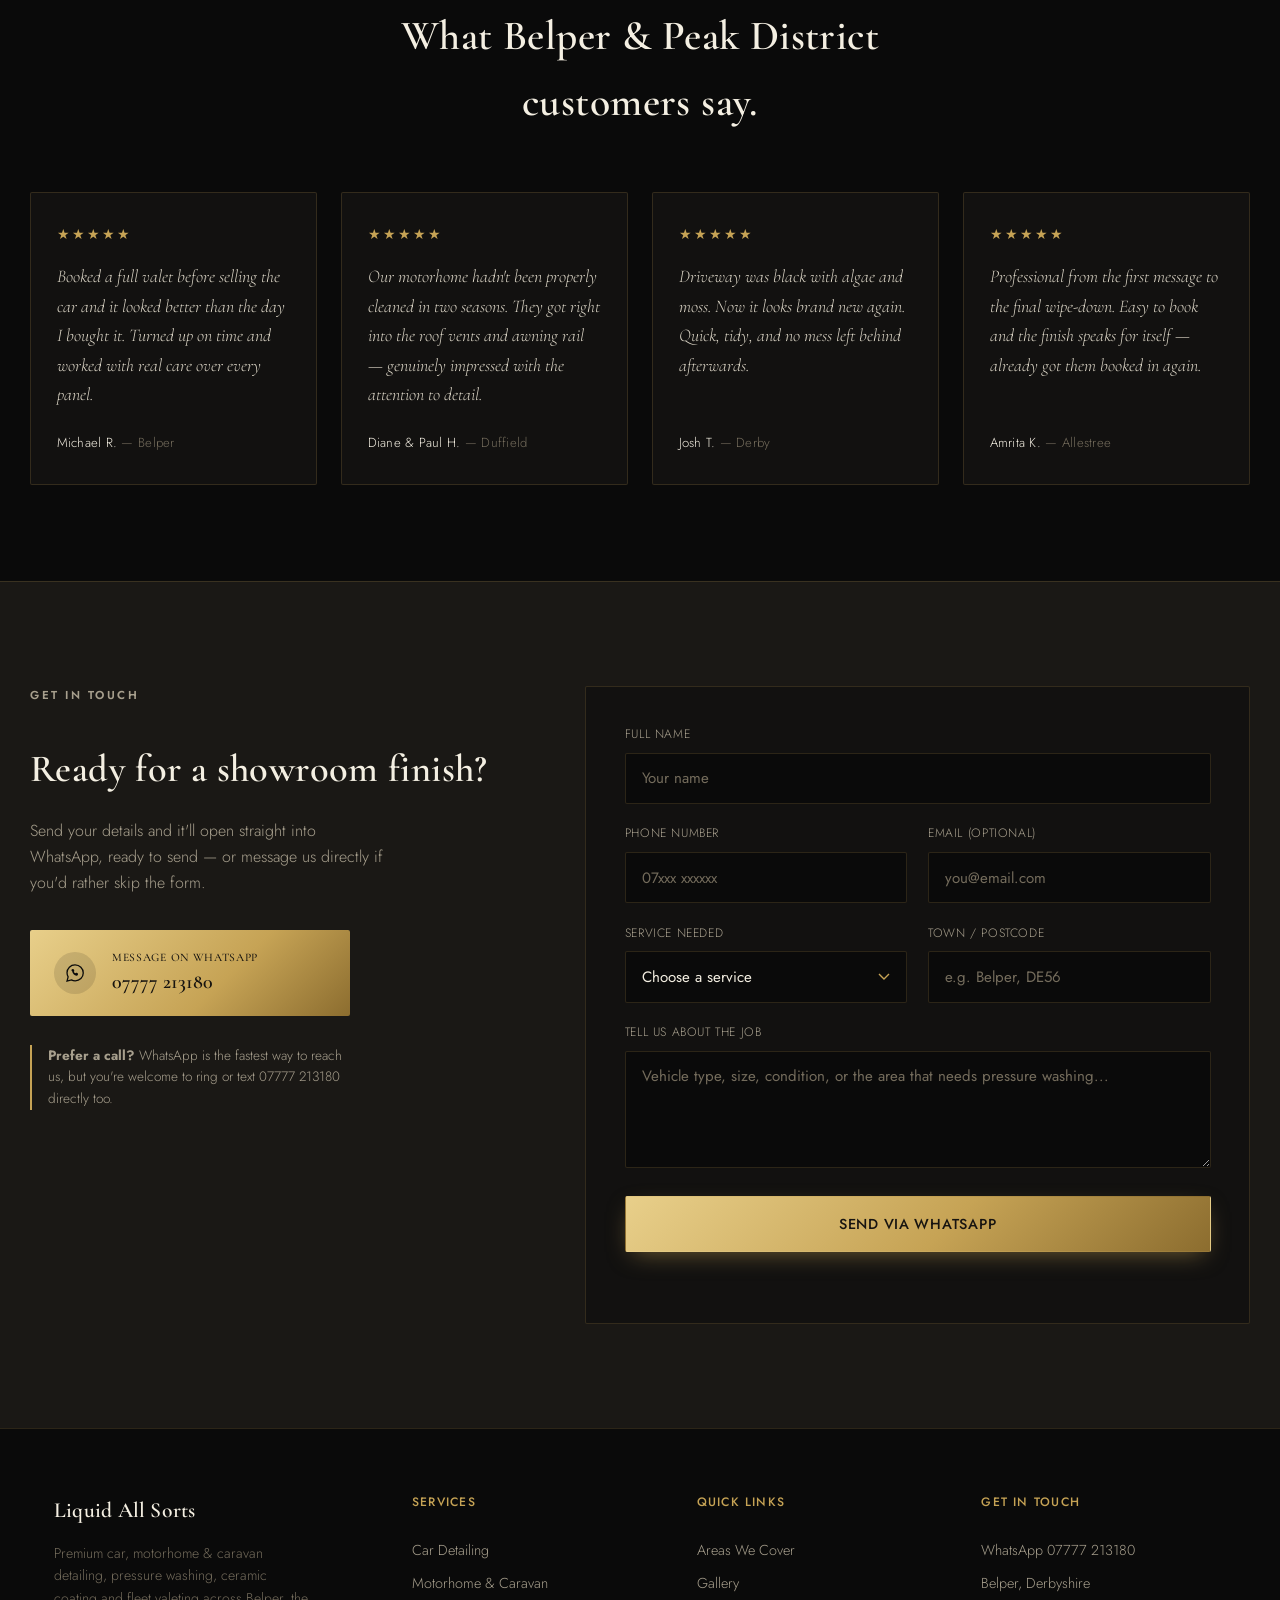
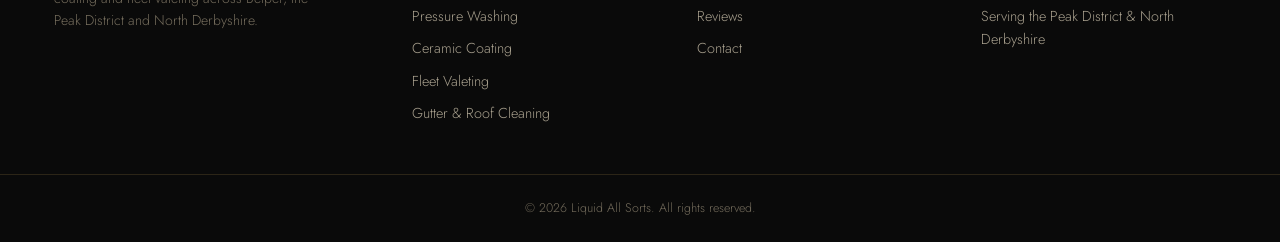
==== commit 3d69d8ec: "Remove Chesterfield" ====
--- a/liquid-all-sorts/index.html
+++ b/liquid-all-sorts/index.html
@@ -3,20 +3,58 @@
 <head>
 <meta charset="UTF-8">
 <meta name="viewport" content="width=device-width, initial-scale=1.0">
-<title>Liquid All Sorts | Premium Car, Motorhome &amp; Caravan Detailing — East Midlands</title>
-<meta name="description" content="Liquid All Sorts delivers premium car detailing, motorhome &amp; caravan valeting and pressure washing across Duffield, Belper and the East Midlands. Call 07777 213180 for a free quote.">
+<title>Liquid All Sorts | Premium Car, Motorhome &amp; Caravan Detailing — Belper &amp; the Peak District</title>
+<meta name="description" content="Liquid All Sorts delivers premium car detailing, motorhome &amp; caravan valeting, pressure washing, ceramic coating and fleet valeting across Belper, the Peak District and North Derbyshire. Call or WhatsApp 07777 213180 for a free quote.">
+<link rel="canonical" href="https://liquidallsorts.pages.dev/">
+<meta property="og:type" content="website">
+<meta property="og:site_name" content="Liquid All Sorts">
+<meta property="og:title" content="Liquid All Sorts | Premium Detailing — Belper &amp; the Peak District">
+<meta property="og:description" content="Hand-finished car, motorhome &amp; caravan detailing, pressure washing, ceramic coating and fleet valeting across Belper, the Peak District and North Derbyshire.">
+<meta property="og:image" content="https://images.unsplash.com/photo-1554294314-80a5fb7e6bd5?auto=format&fit=crop&w=1200&q=80">
+<meta property="og:url" content="https://liquidallsorts.pages.dev/">
+<meta name="twitter:card" content="summary_large_image">
+<meta name="twitter:title" content="Liquid All Sorts | Premium Detailing — Belper &amp; the Peak District">
+<meta name="twitter:description" content="Hand-finished car, motorhome &amp; caravan detailing, pressure washing, ceramic coating and fleet valeting across Belper, the Peak District and North Derbyshire.">
+<meta name="twitter:image" content="https://images.unsplash.com/photo-1554294314-80a5fb7e6bd5?auto=format&fit=crop&w=1200&q=80">
+<meta name="theme-color" content="#0a0a0a">
 <link rel="icon" href="data:image/svg+xml,%3Csvg xmlns='http://www.w3.org/2000/svg' viewBox='0 0 100 100'%3E%3Ccircle cx='50' cy='50' r='46' fill='%230a0a0a' stroke='%23c6a355' stroke-width='4'/%3E%3Ctext x='50' y='66' font-size='54' text-anchor='middle' fill='%23c6a355' font-family='Georgia,serif'%3EL%3C/text%3E%3C/svg%3E">
 <link rel="preconnect" href="https://fonts.googleapis.com">
 <link rel="preconnect" href="https://fonts.gstatic.com" crossorigin>
 <link href="https://fonts.googleapis.com/css2?family=Cormorant+Garamond:ital,wght@0,500;0,600;1,500;1,600&family=Jost:wght@300;400;500;600;700&display=swap" rel="stylesheet">
 <link rel="stylesheet" href="css/styles.css">
+<script type="application/ld+json">
+{
+  "@context": "https://schema.org",
+  "@type": "LocalBusiness",
+  "name": "Liquid All Sorts",
+  "image": "https://images.unsplash.com/photo-1554294314-80a5fb7e6bd5?auto=format&fit=crop&w=1200&q=80",
+  "telephone": "+447777213180",
+  "url": "https://liquidallsorts.pages.dev/",
+  "priceRange": "££",
+  "address": {
+    "@type": "PostalAddress",
+    "addressLocality": "Belper",
+    "addressRegion": "Derbyshire",
+    "addressCountry": "GB"
+  },
+  "areaServed": ["Belper", "Kilburn", "Holbrook", "Milford", "Heage", "Crich", "Allestree", "Darley Abbey", "Matlock", "Matlock Bath", "Wirksworth", "Cromford", "Ashbourne", "Bakewell", "Melbourne", "Dronfield", "Ripley", "Duffield"],
+  "makesOffer": [
+    { "@type": "Offer", "itemOffered": { "@type": "Service", "name": "Car Detailing" } },
+    { "@type": "Offer", "itemOffered": { "@type": "Service", "name": "Motorhome & Caravan Detailing" } },
+    { "@type": "Offer", "itemOffered": { "@type": "Service", "name": "Pressure Washing" } },
+    { "@type": "Offer", "itemOffered": { "@type": "Service", "name": "Ceramic Coating & Paint Protection" } },
+    { "@type": "Offer", "itemOffered": { "@type": "Service", "name": "Fleet & Commercial Valeting" } },
+    { "@type": "Offer", "itemOffered": { "@type": "Service", "name": "Gutter & Roof Cleaning" } }
+  ]
+}
+</script>
 </head>
 <body>
 
 <!-- ============ ANNOUNCEMENT BAR ============ -->
 <div class="topbar">
-  <p>Now booking across <strong>Duffield &amp; Belper</strong> and the wider East Midlands</p>
-  <a href="tel:+447777213180" class="topbar__phone">07777 213180</a>
+  <p>Now booking across <strong>Belper</strong> and the wider Peak District &amp; North Derbyshire</p>
+  <a href="https://wa.me/447777213180?text=Hi%20Liquid%20All%20Sorts%2C%20I%27d%20like%20a%20quote" class="topbar__phone" target="_blank" rel="noopener">WhatsApp 07777 213180</a>
 </div>
 
 <!-- ============ HEADER ============ -->
@@ -41,14 +79,14 @@
 
     <nav class="nav" id="nav">
       <a href="#services">Services</a>
+      <a href="areas-we-cover.html">Areas We Cover</a>
       <a href="#gallery">Gallery</a>
-      <a href="#area">Area We Cover</a>
       <a href="#reviews">Reviews</a>
       <a href="#contact">Contact</a>
     </nav>
 
     <div class="header-cta">
-      <a href="tel:+447777213180" class="btn btn--ghost">Call 07777 213180</a>
+      <a href="https://wa.me/447777213180?text=Hi%20Liquid%20All%20Sorts%2C%20I%27d%20like%20a%20quote" class="btn btn--ghost" target="_blank" rel="noopener">WhatsApp Us</a>
       <a href="#contact" class="btn btn--gold">Free Quote</a>
     </div>
 
@@ -67,13 +105,13 @@
   </div>
 
   <div class="hero__content">
-    <p class="eyebrow">Mobile Detailing &middot; East Midlands</p>
+    <p class="eyebrow">Mobile Detailing &middot; Peak District &amp; North Derbyshire</p>
     <h1 class="hero__title">A showroom finish,<br><em>wherever you're parked.</em></h1>
-    <p class="hero__sub">Liquid All Sorts brings hand-finished car, motorhome &amp; caravan detailing, plus driveway pressure washing, straight to you across Duffield, Belper and the wider East Midlands.</p>
+    <p class="hero__sub">Liquid All Sorts brings hand-finished car, motorhome &amp; caravan detailing, plus driveway pressure washing, straight to you across Belper, the Peak District and North Derbyshire.</p>
     <div class="hero__cta">
-      <a href="tel:+447777213180" class="btn btn--gold btn--lg">
-        <svg width="18" height="18" viewBox="0 0 24 24" fill="none" xmlns="http://www.w3.org/2000/svg"><path d="M6.6 10.8c1.4 2.8 3.8 5.1 6.6 6.6l2.2-2.2c.3-.3.7-.4 1-.2 1.1.4 2.3.6 3.5.6.6 0 1 .4 1 1V20c0 .6-.4 1-1 1C10.6 21 3 13.4 3 4c0-.6.4-1 1-1h3.5c.6 0 1 .4 1 1 0 1.2.2 2.4.6 3.5.1.4 0 .8-.2 1L6.6 10.8z" fill="currentColor"/></svg>
-        Call 07777 213180
+      <a href="https://wa.me/447777213180?text=Hi%20Liquid%20All%20Sorts%2C%20I%27d%20like%20a%20quote" class="btn btn--gold btn--lg" target="_blank" rel="noopener">
+        <svg width="18" height="18" viewBox="0 0 24 24" fill="none" xmlns="http://www.w3.org/2000/svg"><path d="M12 3.2c-4.8 0-8.7 3.8-8.7 8.6 0 1.6.4 3.1 1.2 4.4L3.3 20.8l4.8-1.3c1.3.7 2.7 1 4.1 1h.1c4.8 0 8.7-3.8 8.7-8.6s-4-8.7-8.9-8.7z" stroke="currentColor" stroke-width="1.4"/><path d="M8.9 10.1c.3 2.4 2.4 4.5 4.8 4.8.6.1 1.1-.2 1.3-.7l.3-.8c.1-.4-.1-.8-.4-1l-1.1-.6c-.3-.2-.7-.1-.9.1l-.4.4c-.7-.3-1.5-1.1-1.8-1.8l.4-.4c.2-.2.3-.6.1-.9l-.6-1.1c-.2-.3-.6-.5-1-.4l-.8.3c-.5.2-.8.7-.7 1.3z" fill="currentColor"/></svg>
+        WhatsApp Us Now
       </a>
       <a href="#contact" class="btn btn--outline btn--lg">Get a Free Quote</a>
     </div>
@@ -81,6 +119,9 @@
       <li>Car Detailing</li>
       <li>Motorhome &amp; Caravan Detailing</li>
       <li>Pressure Washing</li>
+      <li>Ceramic Coating</li>
+      <li>Fleet Valeting</li>
+      <li>Gutter &amp; Roof Cleaning</li>
     </ul>
   </div>
 
@@ -107,7 +148,7 @@
 <section class="services" id="services">
   <div class="section-head">
     <p class="eyebrow">What We Do</p>
-    <h2>Three services. One standard of finish.</h2>
+    <h2>Six services. One standard of finish.</h2>
     <p class="section-head__sub">Whatever's on your drive, it gets the same meticulous, hand-finished attention.</p>
   </div>
 
@@ -115,43 +156,85 @@
 
     <article class="service-card">
       <div class="service-card__media">
-        <img src="https://images.unsplash.com/photo-1632823469850-2f77dd9c7f93?auto=format&fit=crop&w=1200&q=80" alt="Hand applying wax to the hood of a car for a deep, glossy finish">
+        <img src="https://images.unsplash.com/photo-1632823469850-2f77dd9c7f93?auto=format&fit=crop&w=1200&q=80" alt="Hand applying wax to the hood of a car for a deep, glossy finish" loading="lazy">
       </div>
       <div class="service-card__body">
         <span class="service-card__icon" aria-hidden="true">
           <svg viewBox="0 0 40 40" fill="none"><circle cx="20" cy="20" r="17" stroke="#c6a355" stroke-width="1.4"/><path d="M20 8v6M20 26v6M8 20h6M26 20h6" stroke="#c6a355" stroke-width="1.4" stroke-linecap="round"/></svg>
         </span>
-        <h3>Car Detailing</h3>
+        <h3><a href="car-detailing.html">Car Detailing</a></h3>
         <p>Interior and exterior valeting finished to a mirror shine — from a quick refresh to full paint correction and long-lasting protection.</p>
-        <a href="#contact" class="text-link">Get a quote &rarr;</a>
+        <a href="car-detailing.html" class="text-link">Learn more</a> &middot; <a href="#contact" class="text-link">Get a quote &rarr;</a>
       </div>
     </article>
 
     <article class="service-card">
       <div class="service-card__media">
-        <img src="https://images.unsplash.com/photo-1513311068348-19c8fbdc0bb6?auto=format&fit=crop&w=1200&q=80" alt="Large white motorhome parked and ready for a full exterior detail">
+        <img src="https://images.unsplash.com/photo-1513311068348-19c8fbdc0bb6?auto=format&fit=crop&w=1200&q=80" alt="Large white motorhome parked and ready for a full exterior detail" loading="lazy">
       </div>
       <div class="service-card__body">
         <span class="service-card__icon" aria-hidden="true">
           <svg viewBox="0 0 40 40" fill="none"><rect x="6" y="14" width="28" height="14" rx="2" stroke="#c6a355" stroke-width="1.4"/><circle cx="13" cy="30" r="2.4" stroke="#c6a355" stroke-width="1.4"/><circle cx="27" cy="30" r="2.4" stroke="#c6a355" stroke-width="1.4"/></svg>
         </span>
-        <h3>Motorhome &amp; Caravan Detailing</h3>
+        <h3><a href="motorhome-caravan-detailing.html">Motorhome &amp; Caravan Detailing</a></h3>
         <p>Roof to wheel arches. We handle the height, the road grime and the algae a home wash can't reach, so it's ready for the road again.</p>
-        <a href="#contact" class="text-link">Get a quote &rarr;</a>
+        <a href="motorhome-caravan-detailing.html" class="text-link">Learn more</a> &middot; <a href="#contact" class="text-link">Get a quote &rarr;</a>
       </div>
     </article>
 
     <article class="service-card">
       <div class="service-card__media">
-        <img src="https://images.unsplash.com/photo-1718152521364-b9655b8a7926?auto=format&fit=crop&w=1200&q=80" alt="Pressure washing being used to clean a driveway surface">
+        <img src="https://images.unsplash.com/photo-1718152521364-b9655b8a7926?auto=format&fit=crop&w=1200&q=80" alt="Pressure washing being used to clean a driveway surface" loading="lazy">
       </div>
       <div class="service-card__body">
         <span class="service-card__icon" aria-hidden="true">
           <svg viewBox="0 0 40 40" fill="none"><path d="M20 6c5 7 9 12 9 17a9 9 0 1 1-18 0c0-5 4-10 9-17z" stroke="#c6a355" stroke-width="1.4"/></svg>
         </span>
-        <h3>Pressure Washing</h3>
+        <h3><a href="pressure-washing.html">Pressure Washing</a></h3>
         <p>Driveways, patios, decking and paths blasted back to their original colour — without damaging the surface underneath.</p>
-        <a href="#contact" class="text-link">Get a quote &rarr;</a>
+        <a href="pressure-washing.html" class="text-link">Learn more</a> &middot; <a href="#contact" class="text-link">Get a quote &rarr;</a>
+      </div>
+    </article>
+
+    <article class="service-card">
+      <div class="service-card__media">
+        <img src="https://images.unsplash.com/photo-1619431856706-ca2cc58258f6?auto=format&fit=crop&w=1200&q=80" alt="Glossy white car with a deep ceramic-coated paint finish" loading="lazy">
+      </div>
+      <div class="service-card__body">
+        <span class="service-card__icon" aria-hidden="true">
+          <svg viewBox="0 0 40 40" fill="none"><path d="M20 6 L32 11 V19 C32 27 26 32 20 34 C14 32 8 27 8 19 V11 Z" stroke="#c6a355" stroke-width="1.4"/></svg>
+        </span>
+        <h3><a href="ceramic-coating.html">Ceramic Coating &amp; Paint Protection</a></h3>
+        <p>A durable, hydrophobic layer over the paintwork that locks in the shine and makes every wash after it easier — ideal before a long drive or a sale.</p>
+        <a href="ceramic-coating.html" class="text-link">Learn more</a> &middot; <a href="#contact" class="text-link">Get a quote &rarr;</a>
+      </div>
+    </article>
+
+    <article class="service-card">
+      <div class="service-card__media">
+        <img src="https://images.unsplash.com/photo-1688054005456-466170816196?auto=format&fit=crop&w=1200&q=80" alt="Row of company vehicles parked and ready for fleet valeting" loading="lazy">
+      </div>
+      <div class="service-card__body">
+        <span class="service-card__icon" aria-hidden="true">
+          <svg viewBox="0 0 40 40" fill="none"><path d="M6 24V14h16l6 6v4" stroke="#c6a355" stroke-width="1.4"/><circle cx="13" cy="26" r="2.4" stroke="#c6a355" stroke-width="1.4"/><circle cx="27" cy="26" r="2.4" stroke="#c6a355" stroke-width="1.4"/></svg>
+        </span>
+        <h3><a href="fleet-valeting.html">Fleet &amp; Commercial Valeting</a></h3>
+        <p>Regular valeting for vans, work cars and company fleets, kept sharp and presentable on a schedule that fits around your working week.</p>
+        <a href="fleet-valeting.html" class="text-link">Learn more</a> &middot; <a href="#contact" class="text-link">Get a quote &rarr;</a>
+      </div>
+    </article>
+
+    <article class="service-card">
+      <div class="service-card__media">
+        <img src="https://images.unsplash.com/photo-1744044155829-610dded4cead?auto=format&fit=crop&w=1200&q=80" alt="Gutters and roofline in need of clearing on a house exterior" loading="lazy">
+      </div>
+      <div class="service-card__body">
+        <span class="service-card__icon" aria-hidden="true">
+          <svg viewBox="0 0 40 40" fill="none"><path d="M8 22 L20 8 L32 22" stroke="#c6a355" stroke-width="1.4"/><path d="M10 24h20" stroke="#c6a355" stroke-width="1.4"/></svg>
+        </span>
+        <h3><a href="gutter-roof-cleaning.html">Gutter &amp; Roof Cleaning</a></h3>
+        <p>Gutters and roof lines cleared of moss, leaves and grime, so water keeps flowing freely and damp doesn't get a foothold.</p>
+        <a href="gutter-roof-cleaning.html" class="text-link">Learn more</a> &middot; <a href="#contact" class="text-link">Get a quote &rarr;</a>
       </div>
     </article>
 
@@ -161,7 +244,7 @@
 <!-- ============ THE STANDARD (PROCESS) ============ -->
 <section class="standard">
   <div class="standard__media">
-    <img src="https://images.unsplash.com/photo-1605437241278-c1806d14a4d9?auto=format&fit=crop&w=1600&q=80" alt="Freshly detailed black and grey car interior">
+    <img src="https://images.unsplash.com/photo-1605437241278-c1806d14a4d9?auto=format&fit=crop&w=1600&q=80" alt="Freshly detailed black and grey car interior" loading="lazy">
   </div>
   <div class="standard__content">
     <p class="eyebrow">The Liquid All Sorts Standard</p>
@@ -191,7 +274,7 @@
       </li>
     </ol>
 
-    <a href="tel:+447777213180" class="btn btn--gold">Call 07777 213180</a>
+    <a href="https://wa.me/447777213180?text=Hi%20Liquid%20All%20Sorts%2C%20I%27d%20like%20a%20quote" class="btn btn--gold" target="_blank" rel="noopener">WhatsApp Us</a>
   </div>
 </section>
 
@@ -204,16 +287,16 @@
 
   <div class="gallery__grid">
     <div class="gallery__item gallery__item--tall">
-      <img src="https://images.unsplash.com/photo-1520340356584-f9917d1eea6f?auto=format&fit=crop&w=1200&q=80" alt="Grayscale close-up of a freshly detailed black car body panel">
+      <img src="https://images.unsplash.com/photo-1520340356584-f9917d1eea6f?auto=format&fit=crop&w=1200&q=80" alt="Grayscale close-up of a freshly detailed black car body panel" loading="lazy">
     </div>
     <div class="gallery__item">
-      <img src="https://images.unsplash.com/photo-1620584898989-d39f7f9ed1b7?auto=format&fit=crop&w=1200&q=80" alt="Dual action polisher used for machine polishing during detailing">
+      <img src="https://images.unsplash.com/photo-1620584898989-d39f7f9ed1b7?auto=format&fit=crop&w=1200&q=80" alt="Dual action polisher used for machine polishing during detailing" loading="lazy">
     </div>
     <div class="gallery__item">
-      <img src="https://images.unsplash.com/photo-1567808291548-fc3ee04dbcf0?auto=format&fit=crop&w=1200&q=80" alt="Black car parked after a full exterior detail">
+      <img src="https://images.unsplash.com/photo-1567808291548-fc3ee04dbcf0?auto=format&fit=crop&w=1200&q=80" alt="Black car parked after a full exterior detail" loading="lazy">
     </div>
     <div class="gallery__item gallery__item--tall">
-      <img src="https://images.unsplash.com/photo-1782235869433-6eee6d9d618b?auto=format&fit=crop&w=1200&q=80" alt="Pressure washer rinsing a wheel and arch clean">
+      <img src="https://images.unsplash.com/photo-1782235869433-6eee6d9d618b?auto=format&fit=crop&w=1200&q=80" alt="Pressure washer rinsing a wheel and arch clean" loading="lazy">
     </div>
   </div>
 </section>
@@ -222,24 +305,33 @@
 <section class="area" id="area">
   <div class="area__content">
     <p class="eyebrow">Where We Work</p>
-    <h2>Rooted in Duffield &amp; Belper.</h2>
-    <p>Liquid All Sorts is based around Duffield and Belper, and covers the surrounding East Midlands for cars, motorhomes, caravans and pressure washing bookings.</p>
+    <h2>Rooted in Belper.</h2>
+    <p>Liquid All Sorts is based around Belper, covering the Peak District, North Derbyshire and Duffield for cars, motorhomes, caravans and pressure washing bookings.</p>
 
     <ul class="area__list">
+      <li>Belper</li>
+      <li>Kilburn</li>
+      <li>Holbrook</li>
+      <li>Milford</li>
+      <li>Heage</li>
+      <li>Crich</li>
+      <li>Allestree</li>
+      <li>Darley Abbey</li>
+      <li>Matlock</li>
+      <li>Matlock Bath</li>
+      <li>Wirksworth</li>
+      <li>Cromford</li>
+      <li>Ashbourne</li>
+      <li>Bakewell</li>
+      <li>Melbourne</li>
+      <li>Dronfield</li>
+      <li>Ripley</li>
       <li>Duffield</li>
-      <li>Belper</li>
-      <li>Derby</li>
-      <li>Allestree</li>
-      <li>Ripley</li>
-      <li>Heanor</li>
-      <li>Ashbourne</li>
-      <li>Matlock</li>
-      <li>Wirksworth</li>
-      <li>&amp; the wider East Midlands</li>
     </ul>
 
-    <p class="area__note">Not seeing your town? Get in touch — we regularly travel further afield across the East Midlands.</p>
-    <a href="#contact" class="btn btn--gold">Check availability</a>
+    <p class="area__note">Not seeing your town? Get in touch — we regularly travel further afield across Derbyshire and the Peak District.</p>
+    <a href="areas-we-cover.html" class="text-link">See the full coverage area &rarr;</a>
+    <div class="area__cta"><a href="#contact" class="btn btn--gold">Check availability</a></div>
   </div>
   <div class="area__map" aria-hidden="true">
     <svg viewBox="0 0 400 400" xmlns="http://www.w3.org/2000/svg">
@@ -247,15 +339,17 @@
       <circle cx="200" cy="200" r="60" stroke="#c6a355" stroke-width="1" fill="none" opacity="0.55"/>
       <circle cx="200" cy="200" r="120" stroke="#c6a355" stroke-width="1" fill="none" opacity="0.35"/>
       <circle cx="200" cy="200" r="180" stroke="#c6a355" stroke-width="1" fill="none" opacity="0.18"/>
-      <text x="205" y="196" fill="#e8cf8a" font-family="Jost, sans-serif" font-size="11" letter-spacing="1">DUFFIELD</text>
-      <circle cx="150" cy="150" r="3" fill="#c6a355"/>
-      <text x="95" y="146" fill="#c9c2ae" font-family="Jost, sans-serif" font-size="10">Belper</text>
-      <circle cx="255" cy="235" r="3" fill="#c6a355"/>
-      <text x="262" y="240" fill="#c9c2ae" font-family="Jost, sans-serif" font-size="10">Derby</text>
-      <circle cx="120" cy="255" r="3" fill="#c6a355"/>
-      <text x="60" y="270" fill="#c9c2ae" font-family="Jost, sans-serif" font-size="10">Ripley</text>
-      <circle cx="270" cy="140" r="3" fill="#c6a355"/>
-      <text x="277" y="136" fill="#c9c2ae" font-family="Jost, sans-serif" font-size="10">Matlock</text>
+      <text x="205" y="196" fill="#e8cf8a" font-family="Jost, sans-serif" font-size="11" letter-spacing="1">BELPER</text>
+      <circle cx="140" cy="140" r="3" fill="#c6a355"/>
+      <text x="60" y="136" fill="#c9c2ae" font-family="Jost, sans-serif" font-size="10">Wirksworth</text>
+      <circle cx="255" cy="255" r="3" fill="#c6a355"/>
+      <text x="262" y="260" fill="#c9c2ae" font-family="Jost, sans-serif" font-size="10">Allestree</text>
+      <circle cx="130" cy="270" r="3" fill="#c6a355"/>
+      <text x="60" y="286" fill="#c9c2ae" font-family="Jost, sans-serif" font-size="10">Matlock</text>
+      <circle cx="120" cy="90" r="3" fill="#c6a355"/>
+      <text x="60" y="86" fill="#c9c2ae" font-family="Jost, sans-serif" font-size="10">Bakewell</text>
+      <circle cx="230" cy="150" r="3" fill="#c6a355"/>
+      <text x="237" y="146" fill="#c9c2ae" font-family="Jost, sans-serif" font-size="10">Duffield</text>
     </svg>
   </div>
 </section>
@@ -264,7 +358,7 @@
 <section class="reviews" id="reviews">
   <div class="section-head">
     <p class="eyebrow">Reviews</p>
-    <h2>What East Midlands customers say.</h2>
+    <h2>What Belper &amp; Peak District customers say.</h2>
   </div>
 
   <div class="reviews__grid">
@@ -301,20 +395,20 @@
     <div class="contact__intro">
       <p class="eyebrow">Get In Touch</p>
       <h2>Ready for a showroom finish?</h2>
-      <p>Send your details and we'll come back to you with a quote — or call straight away if you'd rather speak to us now.</p>
-
-      <a href="tel:+447777213180" class="contact__call">
+      <p>Send your details and it'll open straight into WhatsApp, ready to send — or message us directly if you'd rather skip the form.</p>
+
+      <a href="https://wa.me/447777213180?text=Hi%20Liquid%20All%20Sorts%2C%20I%27d%20like%20a%20quote" class="contact__call" target="_blank" rel="noopener">
         <span class="contact__call-icon" aria-hidden="true">
-          <svg width="22" height="22" viewBox="0 0 24 24" fill="none"><path d="M6.6 10.8c1.4 2.8 3.8 5.1 6.6 6.6l2.2-2.2c.3-.3.7-.4 1-.2 1.1.4 2.3.6 3.5.6.6 0 1 .4 1 1V20c0 .6-.4 1-1 1C10.6 21 3 13.4 3 4c0-.6.4-1 1-1h3.5c.6 0 1 .4 1 1 0 1.2.2 2.4.6 3.5.1.4 0 .8-.2 1L6.6 10.8z" fill="#0a0a0a"/></svg>
+          <svg width="22" height="22" viewBox="0 0 24 24" fill="none"><path d="M12 3.2c-4.8 0-8.7 3.8-8.7 8.6 0 1.6.4 3.1 1.2 4.4L3.3 20.8l4.8-1.3c1.3.7 2.7 1 4.1 1h.1c4.8 0 8.7-3.8 8.7-8.6s-4-8.7-8.9-8.7z" stroke="#0a0a0a" stroke-width="1.4"/><path d="M8.9 10.1c.3 2.4 2.4 4.5 4.8 4.8.6.1 1.1-.2 1.3-.7l.3-.8c.1-.4-.1-.8-.4-1l-1.1-.6c-.3-.2-.7-.1-.9.1l-.4.4c-.7-.3-1.5-1.1-1.8-1.8l.4-.4c.2-.2.3-.6.1-.9l-.6-1.1c-.2-.3-.6-.5-1-.4l-.8.3c-.5.2-.8.7-.7 1.3z" fill="#0a0a0a"/></svg>
         </span>
         <span>
-          <strong>Call or text</strong>
+          <strong>Message on WhatsApp</strong>
           07777 213180
         </span>
       </a>
 
       <div class="contact__note">
-        <p><strong>Prefer Telegram?</strong> Once our Telegram line is live, enquiries sent below will land there instantly. For now, every enquiry is also sent straight to us — nothing gets missed.</p>
+        <p><strong>Prefer a call?</strong> WhatsApp is the fastest way to reach us, but you're welcome to ring or text 07777 213180 directly too.</p>
       </div>
     </div>
 
@@ -344,6 +438,9 @@
             <option>Motorhome Detailing</option>
             <option>Caravan Detailing</option>
             <option>Pressure Washing</option>
+            <option>Ceramic Coating &amp; Paint Protection</option>
+            <option>Fleet &amp; Commercial Valeting</option>
+            <option>Gutter &amp; Roof Cleaning</option>
             <option>Not sure — advise me</option>
           </select>
         </div>
@@ -358,7 +455,7 @@
         <textarea id="message" name="message" rows="4" placeholder="Vehicle type, size, condition, or the area that needs pressure washing..."></textarea>
       </div>
 
-      <button type="submit" class="btn btn--gold btn--lg btn--block" id="submitBtn">Send Enquiry</button>
+      <button type="submit" class="btn btn--gold btn--lg btn--block" id="submitBtn">Send via WhatsApp</button>
 
       <p class="form-status" id="formStatus" role="status" aria-live="polite"></p>
     </form>
@@ -371,23 +468,32 @@
   <div class="site-footer__inner">
     <div class="site-footer__brand">
       <span class="logo__text">Liquid All Sorts</span>
-      <p>Premium car, motorhome &amp; caravan detailing and pressure washing across Duffield, Belper and the East Midlands.</p>
+      <p>Premium car, motorhome &amp; caravan detailing, pressure washing, ceramic coating and fleet valeting across Belper, the Peak District and North Derbyshire.</p>
+    </div>
+
+    <div class="site-footer__col">
+      <h4>Services</h4>
+      <a href="car-detailing.html">Car Detailing</a>
+      <a href="motorhome-caravan-detailing.html">Motorhome &amp; Caravan</a>
+      <a href="pressure-washing.html">Pressure Washing</a>
+      <a href="ceramic-coating.html">Ceramic Coating</a>
+      <a href="fleet-valeting.html">Fleet Valeting</a>
+      <a href="gutter-roof-cleaning.html">Gutter &amp; Roof Cleaning</a>
     </div>
 
     <div class="site-footer__col">
       <h4>Quick Links</h4>
-      <a href="#services">Services</a>
+      <a href="areas-we-cover.html">Areas We Cover</a>
       <a href="#gallery">Gallery</a>
-      <a href="#area">Area We Cover</a>
       <a href="#reviews">Reviews</a>
       <a href="#contact">Contact</a>
     </div>
 
     <div class="site-footer__col">
       <h4>Get In Touch</h4>
-      <a href="tel:+447777213180">07777 213180</a>
-      <span>Duffield &amp; Belper, Derbyshire</span>
-      <span>Serving the East Midlands</span>
+      <a href="https://wa.me/447777213180?text=Hi%20Liquid%20All%20Sorts%2C%20I%27d%20like%20a%20quote" target="_blank" rel="noopener">WhatsApp 07777 213180</a>
+      <span>Belper, Derbyshire</span>
+      <span>Serving the Peak District &amp; North Derbyshire</span>
     </div>
   </div>
 
@@ -396,9 +502,9 @@
   </div>
 </footer>
 
-<a href="tel:+447777213180" class="mobile-call-bar">
-  <svg width="18" height="18" viewBox="0 0 24 24" fill="none"><path d="M6.6 10.8c1.4 2.8 3.8 5.1 6.6 6.6l2.2-2.2c.3-.3.7-.4 1-.2 1.1.4 2.3.6 3.5.6.6 0 1 .4 1 1V20c0 .6-.4 1-1 1C10.6 21 3 13.4 3 4c0-.6.4-1 1-1h3.5c.6 0 1 .4 1 1 0 1.2.2 2.4.6 3.5.1.4 0 .8-.2 1L6.6 10.8z" fill="currentColor"/></svg>
-  Call 07777 213180
+<a href="https://wa.me/447777213180?text=Hi%20Liquid%20All%20Sorts%2C%20I%27d%20like%20a%20quote" class="mobile-call-bar" target="_blank" rel="noopener">
+  <svg width="18" height="18" viewBox="0 0 24 24" fill="none"><path d="M12 3.2c-4.8 0-8.7 3.8-8.7 8.6 0 1.6.4 3.1 1.2 4.4L3.3 20.8l4.8-1.3c1.3.7 2.7 1 4.1 1h.1c4.8 0 8.7-3.8 8.7-8.6s-4-8.7-8.9-8.7z" stroke="currentColor" stroke-width="1.4"/><path d="M8.9 10.1c.3 2.4 2.4 4.5 4.8 4.8.6.1 1.1-.2 1.3-.7l.3-.8c.1-.4-.1-.8-.4-1l-1.1-.6c-.3-.2-.7-.1-.9.1l-.4.4c-.7-.3-1.5-1.1-1.8-1.8l.4-.4c.2-.2.3-.6.1-.9l-.6-1.1c-.2-.3-.6-.5-1-.4l-.8.3c-.5.2-.8.7-.7 1.3z" fill="currentColor"/></svg>
+  WhatsApp Us
 </a>
 
 <script src="js/main.js"></script>
--- a/liquid-all-sorts/css/styles.css
+++ b/liquid-all-sorts/css/styles.css
@@ -339,6 +339,8 @@
 .service-card__body { padding: 1.8rem 1.7rem 2rem; }
 .service-card__icon { display: inline-block; margin-bottom: 0.9rem; }
 .service-card__body h3 { font-size: 1.35rem; margin-bottom: 0.7rem; }
+.service-card__body h3 a { color: inherit; transition: color 0.2s var(--ease); }
+.service-card__body h3 a:hover { color: var(--gold-light); }
 .service-card__body p { color: var(--muted); font-size: 0.94rem; }
 
 /* =========================================================
@@ -407,8 +409,8 @@
 .area__content > p { color: var(--muted); max-width: 46ch; margin-bottom: 2.2rem; }
 .area__list {
   display: grid;
-  grid-template-columns: repeat(2, auto);
-  gap: 0.7rem 2.5rem;
+  grid-template-columns: repeat(3, auto);
+  gap: 0.7rem 2rem;
   margin-bottom: 2rem;
 }
 .area__list li {
@@ -423,7 +425,8 @@
   width: 6px; height: 1px;
   background: var(--gold);
 }
-.area__note { color: var(--muted-dim); font-size: 0.85rem; margin-bottom: 1.6rem; max-width: 40ch; }
+.area__note { color: var(--muted-dim); font-size: 0.85rem; margin-bottom: 0.8rem; max-width: 40ch; }
+.area__cta { margin-top: 1.4rem; }
 .area__map {
   display: flex; align-items: center; justify-content: center;
   background: radial-gradient(circle at center, rgba(198,163,85,0.06), transparent 70%);
@@ -557,8 +560,8 @@
   margin: 0 auto;
   padding: 0 1.5rem 3rem;
   display: grid;
-  grid-template-columns: 1.4fr 1fr 1fr;
-  gap: 3rem;
+  grid-template-columns: 1.3fr 1fr 1fr 1fr;
+  gap: 2.5rem;
 }
 .site-footer__brand p { color: var(--muted-dim); font-size: 0.88rem; margin-top: 0.9rem; max-width: 32ch; }
 .site-footer__col h4 {
@@ -604,8 +607,113 @@
 }
 
 /* =========================================================
-   Responsive
-   ========================================================= */
+   Simple content pages (services, areas)
+   ========================================================= */
+.page-hero {
+  position: relative;
+  padding: 9rem 1.5rem 4rem;
+  background: var(--black-soft);
+  border-bottom: 1px solid var(--line);
+  overflow: hidden;
+}
+.page-hero__media {
+  position: absolute; inset: 0; z-index: 0;
+}
+.page-hero__media img { width: 100%; height: 100%; object-fit: cover; opacity: 0.28; filter: saturate(0.85); }
+.page-hero__media::after {
+  content: '';
+  position: absolute; inset: 0;
+  background: linear-gradient(180deg, rgba(10,10,10,0.55), var(--black-soft) 92%);
+}
+.page-hero__inner { position: relative; z-index: 1; max-width: 780px; margin: 0 auto; text-align: center; }
+.breadcrumb {
+  font-size: 0.76rem;
+  letter-spacing: 0.04em;
+  color: var(--muted-dim);
+  margin-bottom: 1.4rem;
+}
+.breadcrumb a { color: var(--muted); }
+.breadcrumb a:hover { color: var(--gold-light); }
+.page-hero h1 { font-size: clamp(2.1rem, 4.5vw, 3.2rem); margin-bottom: 1rem; }
+.page-hero__lead { color: #d9d3c4; font-size: 1.05rem; max-width: 60ch; margin: 0 auto 2rem; }
+.page-hero .hero__cta { justify-content: center; margin-bottom: 0; }
+
+.content-section { max-width: 820px; margin: 0 auto; padding: 4.5rem 1.5rem; }
+.content-section h2 { font-size: clamp(1.6rem, 3vw, 2.1rem); margin-bottom: 1.2rem; }
+.content-section p { color: var(--muted); margin-bottom: 1.2rem; font-size: 1rem; }
+.content-section p:last-child { margin-bottom: 0; }
+.content-section img { border-radius: var(--radius); border: 1px solid var(--line); margin: 2rem 0; width: 100%; height: 340px; object-fit: cover; }
+
+.check-list { display: grid; gap: 0.9rem; margin: 1.6rem 0 2rem; }
+.check-list li { display: flex; gap: 0.8rem; color: var(--ivory); font-size: 0.98rem; align-items: flex-start; }
+.check-list li::before {
+  content: '';
+  flex-shrink: 0;
+  width: 7px; height: 7px;
+  margin-top: 0.55em;
+  border-radius: 50%;
+  background: var(--gold);
+}
+
+.related-services {
+  background: var(--black-soft);
+  border-top: 1px solid var(--line);
+  padding: 4.5rem 1.5rem;
+}
+.related-services__inner { max-width: var(--max); margin: 0 auto; text-align: center; }
+.related-services h2 { font-size: clamp(1.6rem, 3vw, 2.1rem); margin-bottom: 2.2rem; }
+.related-services__grid {
+  display: grid;
+  grid-template-columns: repeat(3, 1fr);
+  gap: 1.2rem;
+  text-align: left;
+}
+.related-services__grid a {
+  display: block;
+  background: var(--black);
+  border: 1px solid var(--line);
+  border-radius: var(--radius);
+  padding: 1.3rem 1.4rem;
+  font-size: 0.95rem;
+  color: var(--ivory);
+  transition: border-color 0.25s var(--ease), transform 0.25s var(--ease);
+}
+.related-services__grid a:hover { border-color: var(--gold); transform: translateY(-3px); color: var(--gold-light); }
+
+.page-cta {
+  padding: 5rem 1.5rem;
+  text-align: center;
+  border-top: 1px solid var(--line);
+}
+.page-cta h2 { font-size: clamp(1.7rem, 3vw, 2.2rem); margin-bottom: 1rem; }
+.page-cta p { color: var(--muted); margin-bottom: 2rem; }
+.page-cta .hero__cta { justify-content: center; }
+
+.area-list-page {
+  max-width: var(--max);
+  margin: 0 auto;
+  padding: 4.5rem 1.5rem;
+  display: grid;
+  grid-template-columns: repeat(3, 1fr);
+  gap: 1.4rem;
+}
+.area-list-page__item {
+  background: var(--black-soft);
+  border: 1px solid var(--line);
+  border-radius: var(--radius);
+  padding: 1.6rem 1.7rem;
+}
+.area-list-page__item h3 { font-size: 1.15rem; margin-bottom: 0.6rem; color: var(--gold-light); }
+.area-list-page__item p { color: var(--muted); font-size: 0.9rem; margin: 0; }
+
+@media (max-width: 900px) {
+  .related-services__grid { grid-template-columns: 1fr; }
+  .area-list-page { grid-template-columns: repeat(2, 1fr); }
+}
+@media (max-width: 620px) {
+  .page-hero { padding: 7.5rem 1.25rem 3rem; }
+  .area-list-page { grid-template-columns: 1fr; }
+}
 @media (max-width: 980px) {
   .nav, .header-cta { display: none; }
   .nav-toggle { display: flex; }
@@ -635,6 +743,7 @@
   .contact { padding: 4.5rem 1.25rem 7rem; }
   .mobile-call-bar { display: flex; }
   body { padding-bottom: 0; }
+  .site-footer__inner { grid-template-columns: 1fr 1fr; gap: 2rem; }
 }
 
 @media (max-width: 620px) {
